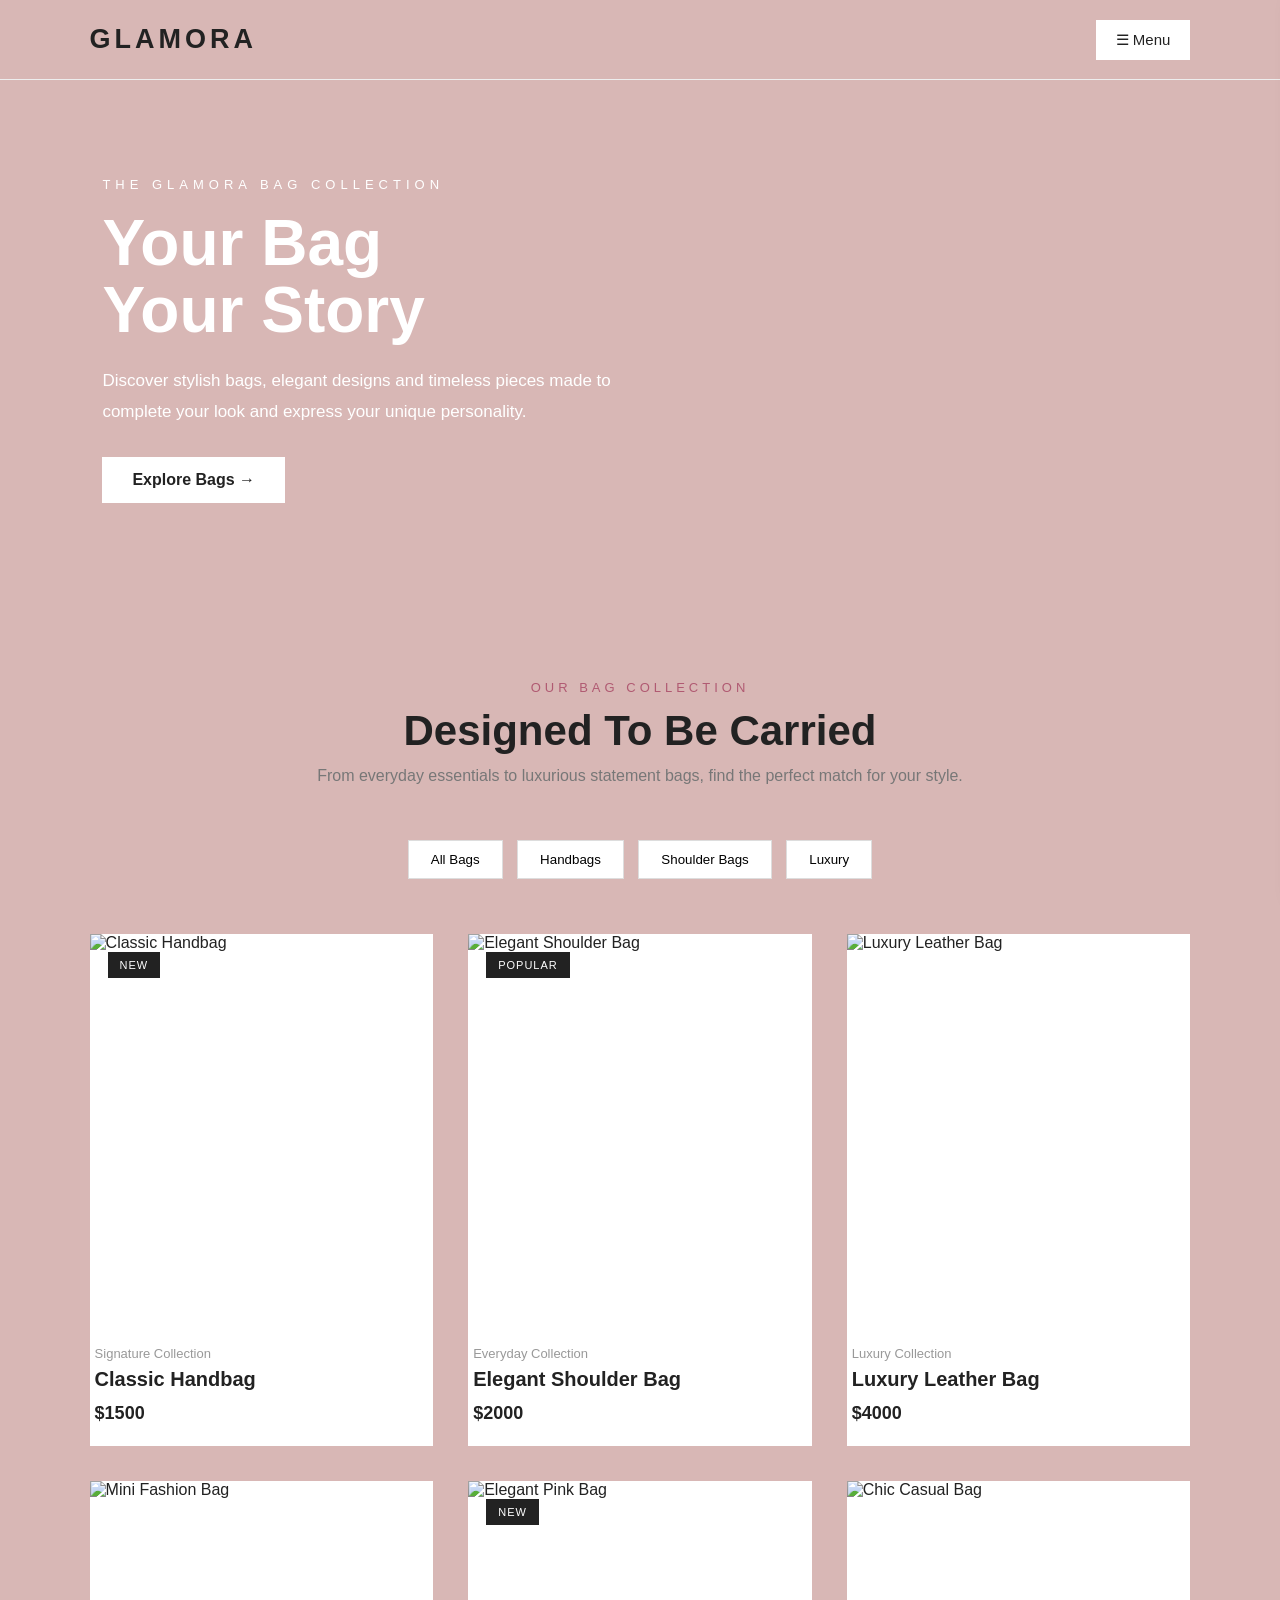
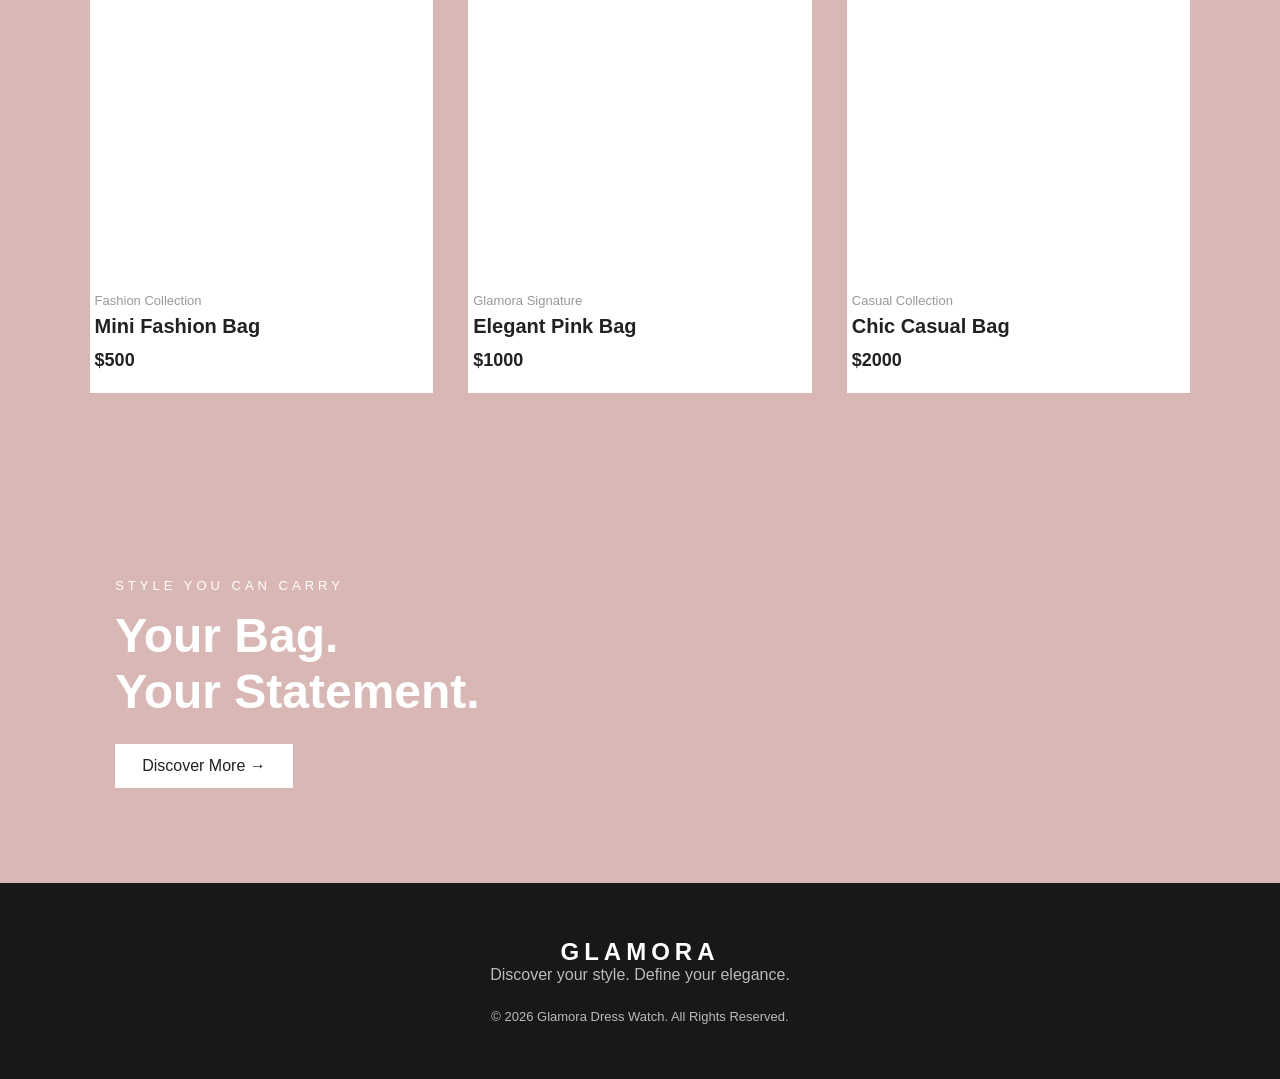
==== bags.html @ c37b88cc "Rename bags.html to bags.html" ====
<!DOCTYPE html>
<html lang="en">
<head>
    <meta charset="UTF-8">
    <meta name="viewport" content="width=device-width, initial-scale=1.0">
    <title>Glamora | Bags</title>
    <link rel="stylesheet" href="style.css">
</head>

<body>

    <header class="home-header">

    <div class="home-logo">GLAMORA</div>

    <button class="menu-btn" onclick="openMenu()">
        ☰ Menu
    </button>

</header>


<!-- Side Menu -->
<div class="side-menu" id="sideMenu">

    <button class="close-btn" onclick="closeMenu()">
        ✕
    </button>

    <h2>GLAMORA</h2>

    <a href="index.html">Home</a>
    <a href="dresses.html">Dresses</a>
    <a href="bags.html">Bags</a>
    <a href="shoes.html">Shoes</a>
    <a href="sunglasses.html">Sunglasses</a>
    <a href="watches.html">Watches</a>
    <a href="contact.html">Contact</a>

</div>

    <!-- Hero Section -->
    <section class="bag-hero">
        <div class="bag-hero-content">
    <p>THE GLAMORA BAG COLLECTION</p>
       <h1>Your Bag<br>Your Story</h1>                 

            <span>
                Discover stylish bags, elegant designs and
    timeless pieces made to complete your look
    and express your unique personality.
            </span>

            <a href="#bags" class="bag-btn">Explore Bags →</a>
        </div>
    </section>


    <!-- Collection Heading -->
    <section class="bag-heading" id="bags">
        <p>OUR BAG COLLECTION</p>
        <h2>Designed To Be Carried</h2>

        <span>
            From everyday essentials to luxurious statement bags,
            find the perfect match for your style.
        </span>
    </section>


    <!-- Filters -->
    <div class="bag-filters">
        <button>All Bags</button>
        <button>Handbags</button>
        <button>Shoulder Bags</button>
        <button>Luxury</button>
    </div>


    <!-- Bag Products -->
    <section class="bag-grid">

        <div class="bag-card">
            <div class="bag-image">
                <img src="c:\Users\HC\Desktop\fatima\image\Banner.png\Dresse.jpg\Bages.jpg\273b94dbb75ae81609fd997846a0ecdd.jpg" alt="Classic Handbag">
                <span>NEW</span>
            </div>

            <div class="bag-info">
                <p>Signature Collection</p>
                <h3>Classic Handbag</h3>
                <strong>$1500</strong>
            </div>
        </div>


        <div class="bag-card">
            <div class="bag-image">
                <img src="c:\Users\HC\Desktop\fatima\image\Banner.png\Dresse.jpg\Bages.jpg\Elegantoff-whiteleatherhandbagclose-up.webp" alt="Elegant Shoulder Bag">
                <span>POPULAR</span>
            </div>

            <div class="bag-info">
                <p>Everyday Collection</p>
                <h3>Elegant Shoulder Bag</h3>
                <strong>$2000</strong>
            </div>
        </div>


        <div class="bag-card">
            <div class="bag-image">
                <img src="c:\Users\HC\Desktop\fatima\image\Banner.png\Dresse.jpg\Bages.jpg\daf63df826965a793fe249a5d66183a0.jpg" alt="Luxury Leather Bag">
            </div>

            <div class="bag-info">
                <p>Luxury Collection</p>
                <h3>Luxury Leather Bag</h3>
                <strong>$4000</strong>
            </div>
        </div>


        <div class="bag-card">
            <div class="bag-image">
                <img src="c:\Users\HC\Desktop\fatima\image\Banner.png\Dresse.jpg\Bages.jpg\images.jpg" alt="Mini Fashion Bag">
            </div>

            <div class="bag-info">
                <p>Fashion Collection</p>
                <h3>Mini Fashion Bag</h3>
                <strong>$500</strong>
            </div>
        </div>


        <div class="bag-card">
            <div class="bag-image">
                <img src="c:\Users\HC\Desktop\fatima\image\Banner.png\Dresse.jpg\Bages.jpg\images (1).jpg" alt="Elegant Pink Bag">
                <span>NEW</span>
            </div>

            <div class="bag-info">
                <p>Glamora Signature</p>
                <h3>Elegant Pink Bag</h3>
                <strong>$1000</strong>
            </div>
        </div>


        <div class="bag-card">
            <div class="bag-image">
                <img src="c:\Users\HC\Desktop\fatima\image\Banner.png\Dresse.jpg\Bages.jpg\b68deb36-7716-4976-a1b8-e48aa5ca30bd.webp" alt="Chic Casual Bag">
            </div>

            <div class="bag-info">
                <p>Casual Collection</p>
                <h3>Chic Casual Bag</h3>
                <strong>$2000</strong>
            </div>
        </div>

    </section>


    <!-- Banner -->
    <section class="bag-banner">
        <div>
            <p>STYLE YOU CAN CARRY</p>

            <h2>
                Your Bag.<br>
                Your Statement.
            </h2>

            <a href="#bags">Discover More →</a>
        </div>
    </section>


    <!-- Footer -->
    <footer class="bag-footer">
        <h2>GLAMORA</h2>

        <p>
            Discover your style. Define your elegance.
        </p>

        <p class="bag-copy">
            © 2026 Glamora Dress Watch. All Rights Reserved.
        </p>
    </footer>

</body>
<script>

function openMenu() {
    document.getElementById("sideMenu").classList.add("open");
}

function closeMenu() {
    document.getElementById("sideMenu").classList.remove("open");
}

</script>
</html>
---- style.css ----
/* =================================
   GLAMORA HOME PAGE
================================= */

* {
    margin: 0;
    padding: 0;
    box-sizing: border-box;
}

body {
    font-family: Arial, sans-serif;
    background: #f8f3f3;
    color: #222;
}


/* =================================
   HEADER
================================= */

.home-header {
    width: 100%;
    padding: 22px 7%;
    display: flex;
    justify-content: space-between;
    align-items: center;
    background-color: #D8B7B5;
    border-bottom: 1px solid #eee;
}

.home-logo {
    font-size: 27px;
    font-weight: bold;
    letter-spacing: 4px;
}


/* MENU BUTTON */

.menu-btn {
    border: none;
    background: white;
    color: #222;
    padding: 12px 22px;
    font-size: 14px;
    cursor: pointer;
    transition: 0.3s;
}

.menu-btn:hover {
    background: #b05a72;
    color: white;
}


/* =================================
   SIDE MENU
================================= */

.side-menu {
    position: fixed;
    top: 0;
    right: -300px;
    width: 300px;
    height: 100vh;
    background: white;
    padding: 70px 35px;
    z-index: 1000;
    box-shadow: -5px 0 20px rgba(0,0,0,0.15);
    transition: 0.4s;
}

.side-menu.open {
    right: 0;
}

.side-menu h2 {
    letter-spacing: 4px;
    margin-bottom: 35px;
}

.side-menu a {
    display: block;
    text-decoration: none;
    color: #222;
    font-size: 16px;
    padding: 13px 0;
    border-bottom: 1px solid #eee;
    transition: 0.3s;
}

.side-menu a:hover {
    color: #b05a72;
    padding-left: 8px;
}

.close-btn {
    position: absolute;
    top: 20px;
    right: 25px;
    border: none;
    background: none;
    font-size: 24px;
    cursor: pointer;
}


/* =================================
   HERO SECTION
================================= */

.home-hero {
    min-height: 520px;
    display: flex;
    align-items: center;
    padding: 80px 8%;
    background-color: #D8B7B5;
}

.home-content {
    max-width: 580px;
    color: white;
}

.home-content > p {
    letter-spacing: 5px;
    font-size: 13px;
    margin-bottom: 18px;
}

.home-content h1 {
    font-size: 64px;
    line-height: 1.05;
    margin-bottom: 22px;
}

.home-content span {
    display: block;
    font-size: 17px;
    line-height: 1.8;
    margin-bottom: 30px;
}

.home-btn {
    display: inline-block;
    padding: 14px 30px;
    background: white;
    color: #222;
    text-decoration: none;
    font-weight: bold;
    transition: 0.3s;
}

.home-btn:hover {
    background: #b05a72;
    color: white;
}


/* =================================
   CATEGORIES
================================= */

.home-categories {
    padding: 80px 7%;
    text-align: center;
    background: #f8f3f3;
}

.home-categories > p {
    color: #b05a72;
    letter-spacing: 4px;
    font-size: 13px;
}

.home-categories h2 {
    font-size: 42px;
    margin: 12px 0 45px;
}


/* =================================
   CATEGORY GRID
================================= */

.category-grid {
    width: 100%;
    display: grid;
    grid-template-columns: repeat(3, 1fr);
    gap: 30px;
}


/* CATEGORY CARD */

.category-card {
    background: white;
    text-decoration: none;
    color: #222;
    overflow: hidden;
    transition: 0.4s;
}

.category-card:hover {
    transform: translateY(-8px);
    box-shadow: 0 18px 40px rgba(0,0,0,0.12);
}


/* CATEGORY IMAGE */

.category-card img {
    width: 100%;
    height: 350px;
    display: block;
    object-fit: cover;
    transition: 0.5s;
}

.category-card:hover img {
    transform: scale(1.06);
}

.category-card h3 {
    font-size: 20px;
    padding: 20px;
}


/* =================================
   BOTTOM BANNER
================================= */

.home-banner {
    min-height: 400px;
    padding: 80px 9%;
    display: flex;
    align-items: center;
    background-color: #D8B7B5;
    color: white;
}

.home-banner p {
    letter-spacing: 4px;
    font-size: 13px;
}

.home-banner h2 {
    font-size: 48px;
    line-height: 1.15;
    margin: 15px 0 25px;
}

.home-banner a {
    display: inline-block;
    padding: 13px 27px;
    background: white;
    color: #222;
    text-decoration: none;
    font-weight: bold;
    transition: 0.3s;
}

.home-banner a:hover {
    background: #b05a72;
    color: white;
}


/* =================================
   FOOTER
================================= */

.home-footer {
    text-align: center;
    padding: 55px 20px;
    background: #191719;
    color: white;
}

.home-footer h2 {
    letter-spacing: 5px;
    margin-bottom: 15px;
}

.home-footer p {
    color: #bbb;
    margin-top: 8px;
}

.home-footer p:last-child {
    margin-top: 25px;
    font-size: 13px;
}


/* =================================
   RESPONSIVE
================================= */

@media (max-width: 900px) {

    .home-header {
        padding: 20px 5%;
    }

    .home-hero h1 {
        font-size: 48px;
    }

    .category-grid {
        grid-template-columns: repeat(2, 1fr);
    }
}


@media (max-width: 600px) {

    .home-header {
        padding: 18px 5%;
    }

    .home-logo {
        font-size: 22px;
    }

    .home-hero {
        min-height: 450px;
        padding: 60px 7%;
    }

    .home-content h1 {
        font-size: 40px;
    }

    .home-content span {
        font-size: 15px;
    }

    .home-categories h2 {
        font-size: 32px;
    }

    .category-grid {
        grid-template-columns: 1fr;
    }

    .category-card img {
        height: 320px;
    }

    .home-banner h2 {
        font-size: 36px;
    }
}
* {
  margin: 0;
  padding: 0;
  box-sizing: border-box;
  }

body {
font-family: Arial, sans-serif;
background: #f7f2ed;
color: #222;
}

/* =========================
HEADER
========================= */

.home-header {
height: 80px;
display: flex;
align-items: center;
justify-content: space-between;
padding: 0 60px;
background: #f7f2ed;
}

.home-logo {
font-size: 28px;
font-weight: bold;
letter-spacing: 4px;
}

.menu-btn {
background: #222;
color: white;
border: none;
padding: 12px 22px;
font-size: 15px;
cursor: pointer;
}

.menu-btn:hover {
background: #555;
}

/* =========================
SIDE MENU
========================= */

.side-menu {
position: fixed;
top: 0;
right: -320px;
width: 320px;
height: 100vh;
background: #fff;
padding: 30px;
z-index: 1000;
box-shadow: -5px 0 20px rgba(0,0,0,0.15);
transition: 0.4s ease;
}

.side-menu.open {
right: 0;
}

.side-menu h2 {
margin: 45px 0 30px;
letter-spacing: 3px;
}

.side-menu a {
display: block;
text-decoration: none;
color: #222;
font-size: 17px;
padding: 14px 0;
border-bottom: 1px solid #eee;
}

.side-menu a:hover {
padding-left: 8px;
}

.close-btn {
position: absolute;
right: 25px;
top: 20px;
background: none;
border: none;
font-size: 25px;
cursor: pointer;
}

/* =========================
HERO SECTION
========================= */

.dress-hero {
min-height: 650px;
display: flex;
align-items: center;
padding: 80px 10%;
background: #e9ddd2;
}

.dress-hero-content {
max-width: 600px;
}

.dress-hero-content p {
font-size: 13px;
letter-spacing: 4px;
margin-bottom: 20px;
}

.dress-hero-content h1 {
font-family: Georgia, serif;
font-size: 72px;
line-height: 1.05;
font-weight: normal;
margin-bottom: 25px;
}

.dress-hero-content span {
display: block;
max-width: 500px;
font-size: 17px;
line-height: 1.8;
color: #555;
margin-bottom: 35px;
}

/* Explore Collection Button */

.dress-btn {
display: inline-block;
text-decoration: none;
background: #222;
color: white;
padding: 16px 30px;
font-size: 15px;
transition: 0.3s;
}

.dress-btn:hover {
background: #555;
}

/* =========================
COLLECTION HEADING
========================= */

.dress-heading {
text-align: center;
padding: 90px 20px 45px;
}

.dress-heading p {
font-size: 13px;
letter-spacing: 4px;
margin-bottom: 15px;
}

.dress-heading h2 {
font-family: Georgia, serif;
font-size: 45px;
font-weight: normal;
margin-bottom: 20px;
}

.dress-heading span {
display: block;
max-width: 600px;
margin: auto;
color: #666;
line-height: 1.7;
}

/* =========================
FILTERS
========================= */

.dress-filters {
display: flex;
justify-content: center;
gap: 12px;
margin: 20px 0 55px;
flex-wrap: wrap;
}

.dress-filters button {
background: transparent;
border: 1px solid #999;
padding: 12px 22px;
cursor: pointer;
font-size: 14px;
}

.dress-filters button:hover {
background: #222;
color: white;
}

/* =========================
DRESS GRID
========================= */

.dress-grid {
width: 90%;
max-width: 1200px;
margin: auto;
display: grid;
grid-template-columns: repeat(3, 1fr);
gap: 30px;
padding-bottom: 90px;
}

/* =========================
DRESS CARD
========================= */

.dress-card {
background: white;
overflow: hidden;
transition: 0.3s;
}

.dress-card:hover {
transform: translateY(-5px);
}

.dress-image {
position: relative;
width: 100%;
height: 430px;
overflow: hidden;
}

.dress-image img {
width: 100%;
height: 100%;
object-fit: cover;
display: block;
}

.dress-image span {
position: absolute;
top: 15px;
left: 15px;
background: #222;
color: white;
padding: 7px 12px;
font-size: 11px;
letter-spacing: 1px;
}

/* =========================
DRESS INFORMATION
========================= */

.dress-info {
padding: 22px;
}

.dress-info p {
font-size: 12px;
color: #888;
letter-spacing: 1px;
margin-bottom: 8px;
}

.dress-info h3 {
font-family: Georgia, serif;
font-size: 22px;
font-weight: normal;
margin-bottom: 12px;
}

.dress-info strong {
font-size: 16px;
}

/* =========================
BANNER
========================= */

.dress-banner {
min-height: 430px;
display: flex;
align-items: center;
padding: 70px 10%;
background: #D8B7B5;
}

.dress-banner p {
font-size: 13px;
letter-spacing: 4px;
margin-bottom: 20px;
}

.dress-banner h2 {
font-family: Georgia, serif;
font-size: 55px;
line-height: 1.1;
font-weight: normal;
margin-bottom: 30px;
}

.dress-banner a {
display: inline-block;
text-decoration: none;
color: #222;
border-bottom: 1px solid #222;
padding-bottom: 5px;
}

/* =========================
FOOTER
========================= */

.dress-footer {
background: #222;
color: white;
text-align: center;
padding: 60px 20px;
}

.dress-footer h2 {
font-size: 28px;
letter-spacing: 5px;
margin-bottom: 18px;
}

.dress-footer p {
color: #ccc;
margin-bottom: 15px;
}

.dress-copy {
font-size: 12px;
margin-top: 30px;
}
/* Discover More Button */

.discover-btn {
    display: inline-block;
    text-decoration: none;
    background:white;
    color: white;
    padding: 16px 30px;
    font-size: 15px;
    cursor: pointer;
    transition: 0.3s;
}

.discover-btn:hover {
    background: #555;
}
/* Explore Dresses Button */

.dress-btn {
    display: inline-block;
    text-decoration: none;
    background:white;
    color:#222;
    padding: 16px 30px;
    font-size: 15px;
    cursor: pointer;
    transition: 0.3s;
}

.dress-btn:hover {
    background: #555;
}

/* =========================
RESPONSIVE
========================= */

@media (max-width: 900px) {}

.dress-grid {
    grid-template-columns: repeat(2, 1fr);
}

.dress-hero-content h1 {
    font-size: 55px;


}

@media (max-width: 600px) {

.home-header {
    padding: 0 20px;
}

.home-logo {
    font-size: 22px;
}

.dress-hero {
    min-height: 550px;
    padding: 60px 25px;
}

.dress-hero-content h1 {
    font-size: 45px;
}

.dress-heading h2 {
    font-size: 35px;
}

.dress-grid {
    grid-template-columns: 1fr;
    width: 90%;
}

.dress-image {
    height: 450px;
}

.dress-banner {
    padding: 60px 25px;
}

.dress-banner h2 {
    font-size: 40px;
}

.side-menu {
    width: 280px;
}


}


/* =========================
   MOBILE
========================= */

@media (max-width: 650px) {

    .home-header {
        height: 65px;

        padding: 0 20px;
    }

    .home-logo {
        font-size: 20px;
    }

    .home-nav {
        display: none;
    }

    .menu-btn {
        display: block;
    }

    .dress-hero {
        min-height: 400px;

        padding: 55px 25px;
    }

    .hero-content h1 {
        font-size: 40px;
    }

    .hero-content p {
        font-size: 15px;
    }

    .dress-collection {
        padding: 55px 20px;
    }

    .collection-heading h2 {
        font-size: 32px;
    }

    .dress-grid {
        grid-template-columns: 1fr;

        gap: 25px;
    }

    .dress-image {
        height: 450px;
    }

    .dress-banner {
        padding: 55px 25px;
    }

    .dress-banner h2 {
        font-size: 35px;
    }
/* =========================
   MENU BUTTON
========================= */

.menu-btn {
    display: block;

    background: transparent;

    border: none;

    font-size: 30px;

    color: #333;

    cursor: pointer;

    padding: 5px 10px;
}


/* =========================
   SIDE MENU
========================= */

.side-menu {
    position: fixed;

    top: 0;
    right: -300px;

    width: 280px;
    height: 100vh;

    background: #f7f7f5;

    padding: 80px 30px 30px;

    display: flex;
    flex-direction: column;

    gap: 25px;

    box-shadow: -5px 0 20px rgba(0, 0, 0, 0.12);

    z-index: 2000;

    transition: right 0.4s ease;
}


/* MENU OPEN */

.side-menu.active {
    right: 0;
}


/* MENU LINKS */

.side-menu a {
    text-decoration: none;

    color: #333;

    font-size: 17px;

    padding: 12px 5px;

    border-bottom: 1px solid #ddd;

    transition: 0.3s;
}

.side-menu a:hover {
    color: #9b7777;

    padding-left: 12px;
}


/* CLOSE BUTTON */

.close-btn {
    position: absolute;

    top: 20px;
    right: 25px;

    border: none;

    background: transparent;

    font-size: 32px;

    color: #333;

    cursor: pointer;
}


/* =========================
   MOBILE
========================= */

@media (max-width: 650px) {

    .home-header {
        padding: 0 20px;
    }

    .side-menu {
        width: 270px;
    }

}
}
/* =================================
   GLAMORA BAGS PAGE
================================= */

.bag-header {
    width: 100%;
    padding: 22px 7%;
    display: flex;
    justify-content: space-between;
    align-items: center;
    background-color:#D8B7B5;
    border-bottom: 1px solid #eee;
}

.bag-logo {
    font-size: 27px;
    font-weight: bold;
    letter-spacing: 4px;
}

.bag-header nav {
    display: flex;
    gap: 28px;
}

.bag-header nav a {
    text-decoration: none;
    color: #222;
    font-size: 15px;
    transition: 0.3s;
}

.bag-header nav a:hover,
.bag-header nav a.active {
    color: #b05a72;
}


/* HERO */

.bag-hero {
    min-height: 520px;
    display: flex;
    align-items: center;
    padding: 80px 8%;
    background-color:#D8B7B5;
        
}

.bag-hero-content {
    max-width: 580px;
    color: white;
}

.bag-hero-content > p {
    letter-spacing: 5px;
    font-size: 13px;
    margin-bottom: 18px;
}

.bag-hero h1 {
    font-size: 64px;
    line-height: 1.05;
    margin-bottom: 22px;
}

.bag-hero span {
    display: block;
    font-size: 17px;
    line-height: 1.8;
    margin-bottom: 30px;
}

.bag-btn {
    display: inline-block;
    padding: 14px 30px;
    background: white;
    color: #222;
    text-decoration: none;
    font-weight: bold;
    transition: 0.3s;
}

.bag-btn:hover {
    background: #b05a72;
    color: white;
}


/* HEADING */

.bag-heading {
    text-align: center;
    padding: 80px 20px 30px;
}

.bag-heading > p {
    color: #b05a72;
    letter-spacing: 4px;
    font-size: 13px;
}

.bag-heading h2 {
    font-size: 42px;
    margin: 12px 0;
}

.bag-heading span {
    color: #777;
}


/* FILTERS */

.bag-filters {
    text-align: center;
    padding: 20px 20px 50px;
}

.bag-filters button {
    border: 1px solid #ddd;
    background: white;
    padding: 11px 22px;
    margin: 5px;
    cursor: pointer;
    transition: 0.3s;
}

.bag-filters button:hover {
    background: #b05a72;
    color: white;
    border-color: #b05a72;
}


/* BAG GRID */

.bag-grid {
    width: 86%;
    margin: auto;
    display: grid;
    grid-template-columns: repeat(3, 1fr);
    gap: 35px;
    padding-bottom: 90px;
}

.bag-card {
    background: white;
    overflow: hidden;
    transition: 0.4s;
}

.bag-card:hover {
    transform: translateY(-8px);
    box-shadow: 0 18px 40px rgba(0,0,0,0.12);
}

.bag-image {
    height: 390px;
    position: relative;
    overflow: hidden;
}

.bag-image img {
    width: 100%;
    height: 100%;
    object-fit: cover;
    transition: 0.5s;
}

.bag-card:hover .bag-image img {
    transform: scale(1.06);
}

.bag-image span {
    position: absolute;
    top: 18px;
    left: 18px;
    background: #222;
    color: white;
    padding: 7px 12px;
    font-size: 11px;
    letter-spacing: 1px;
}

.bag-info {
    padding: 22px 5px;
}

.bag-info p {
    color: #999;
    font-size: 13px;
    margin-bottom: 7px;
}

.bag-info h3 {
    font-size: 20px;
    margin-bottom: 12px;
}

.bag-info strong {
    font-size: 18px;
}

.bag-info a {
    float: right;
    text-decoration: none;
    color: #b05a72;
    font-size: 14px;
}


/* BANNER */

.bag-banner {
    min-height: 400px;
    padding: 80px 9%;
    display: flex;
    align-items: center;

    background-color: #D8B7B5;

    color: white;
}

.bag-banner p {
    letter-spacing: 4px;
    font-size: 13px;
}

.bag-banner h2 {
    font-size: 48px;
    line-height: 1.15;
    margin: 15px 0 25px;
}

.bag-banner a {
    display: inline-block;
    padding: 13px 27px;
    background: white;
    color: #222;
    text-decoration: none;
}


/* FOOTER */

.bag-footer {
    text-align: center;
    padding: 55px 20px;
    background: #191719;
    color: white;
}

.bag-footer h2 {
    letter-spacing: 5px;
}

.bag-footer p {
    color: #bbb;
}

.bag-copy {
    margin-top: 25px;
    font-size: 13px;
}


/* RESPONSIVE */

@media (max-width: 900px) {

    .bag-header {
        flex-direction: column;
        gap: 20px;
    }

    .bag-hero h1 {
        font-size: 45px;
    }

    .bag-grid {
        grid-template-columns: repeat(2, 1fr);
    }
}

@media (max-width: 600px) {

    .bag-header nav {
        gap: 12px;
        flex-wrap: wrap;
        justify-content: center;
    }

    .bag-hero {
        min-height: 450px;
    }

    .bag-hero h1 {
        font-size: 40px;
    }

    .bag-heading h2 {
        font-size: 32px;
    }

    .bag-grid {
        grid-template-columns: 1fr;
    }
}
/* =================================
   GLAMORA SHOES PAGE
================================= */

.shoe-header {
    width: 100%;
    padding: 22px 7%;
    display: flex;
    justify-content: space-between;
    align-items: center;
    background: #fff;
    border-bottom: 1px solid #eee;
}

.shoe-logo {
    font-size: 27px;
    font-weight: bold;
    letter-spacing: 4px;
}

.shoe-header nav {
    display: flex;
    gap: 28px;
}

.shoe-header nav a {
    text-decoration: none;
    color: #222;
    font-size: 15px;
    transition: 0.3s;
}

.shoe-header nav a:hover,
.shoe-header nav a.active {
    color: #b05a72;
}


/* HERO */

.shoe-hero {
    min-height: 520px;
    display: flex;
    align-items: center;
    padding: 80px 8%;

    background-color: #D8B7B5;
}

.shoe-hero-content {
    max-width: 580px;
    color: white;
}

.shoe-hero-content > p {
    letter-spacing: 5px;
    font-size: 13px;
    margin-bottom: 18px;
}

.shoe-hero h1 {
    font-size: 64px;
    line-height: 1.05;
    margin-bottom: 22px;
}

.shoe-hero span {
    display: block;
    font-size: 17px;
    line-height: 1.8;
    margin-bottom: 30px;
}

.shoe-btn {
    display: inline-block;
    padding: 14px 30px;
    background: white;
    color: #222;
    text-decoration: none;
    font-weight: bold;
    transition: 0.3s;
}

.shoe-btn:hover {
    background: #b05a72;
    color: white;
}


/* HEADING */

.shoe-heading {
    text-align: center;
    padding: 80px 20px 30px;
}

.shoe-heading > p {
    color: #b05a72;
    letter-spacing: 4px;
    font-size: 13px;
}

.shoe-heading h2 {
    font-size: 42px;
    margin: 12px 0;
}

.shoe-heading span {
    color: #777;
}


/* FILTERS */

.shoe-filters {
    text-align: center;
    padding: 20px 20px 50px;
}

.shoe-filters button {
    border: 1px solid #ddd;
    background: white;
    padding: 11px 22px;
    margin: 5px;
    cursor: pointer;
    transition: 0.3s;
}

.shoe-filters button:hover {
    background: #b05a72;
    color: white;
    border-color: #b05a72;
}


/* PRODUCTS */

.shoe-grid {
    width: 86%;
    margin: auto;
    display: grid;
    grid-template-columns: repeat(3, 1fr);
    gap: 35px;
    padding-bottom: 90px;
}

.shoe-card {
    background: white;
    overflow: hidden;
    transition: 0.4s;
}

.shoe-card:hover {
    transform: translateY(-8px);
    box-shadow: 0 18px 40px rgba(0,0,0,0.12);
}

.shoe-image {
    height: 390px;
    position: relative;
    overflow: hidden;
}

.shoe-image img {
    width: 100%;
    height: 100%;
    object-fit: cover;
    transition: 0.5s;
}

.shoe-card:hover .shoe-image img {
    transform: scale(1.06);
}

.shoe-image span {
    position: absolute;
    top: 18px;
    left: 18px;
    background: #222;
    color: white;
    padding: 7px 12px;
    font-size: 11px;
    letter-spacing: 1px;
}

.shoe-info {
    padding: 22px 5px;
}

.shoe-info p {
    color: #999;
    font-size: 13px;
    margin-bottom: 7px;
}

.shoe-info h3 {
    font-size: 20px;
    margin-bottom: 12px;
}

.shoe-info strong {
    font-size: 18px;
}

.shoe-info a {
    float: right;
    text-decoration: none;
    color: #b05a72;
    font-size: 14px;
}


/* BOTTOM BANNER */

.shoe-banner {
    min-height: 400px;
    padding: 80px 9%;
    display: flex;
    align-items: center;

    background-color: #D8B7B5;

    color: white;
}

.shoe-banner p {
    letter-spacing: 4px;
    font-size: 13px;
}

.shoe-banner h2 {
    font-size: 48px;
    line-height: 1.15;
    margin: 15px 0 25px;
}

.shoe-banner a {
    display: inline-block;
    padding: 13px 27px;
    background: white;
    color: #222;
    text-decoration: none;
}


/* FOOTER */

.shoe-footer {
    text-align: center;
    padding: 55px 20px;
    background: #191719;
    color: white;
}

.shoe-footer h2 {
    letter-spacing: 5px;
}

.shoe-footer p {
    color: #bbb;
}

.shoe-copy {
    margin-top: 25px;
    font-size: 13px;
}


/* RESPONSIVE */

@media (max-width: 900px) {

    .shoe-header {
        flex-direction: column;
        gap: 20px;
    }

    .shoe-hero h1 {
        font-size: 45px;
    }

    .shoe-grid {
        grid-template-columns: repeat(2, 1fr);
    }
}

@media (max-width: 600px) {

    .shoe-header nav {
        gap: 12px;
        flex-wrap: wrap;
        justify-content: center;
    }

    .shoe-hero {
        min-height: 450px;
    }

    .shoe-hero h1 {
        font-size: 40px;
    }

    .shoe-heading h2 {
        font-size: 32px;
    }

    .shoe-grid {
        grid-template-columns: 1fr;
    }
}
* {
  margin: 0;
  padding: 0;
  box-sizing: border-box;
  }

body {
font-family: Arial, sans-serif;
background: #f7f2ed;
color: #222;
}

/* =========================
HEADER
========================= */

.home-header {
height: 80px;
display: flex;
align-items: center;
justify-content: space-between;
padding: 0 60px;
background: #f7f2ed;
}

.home-logo {
font-size: 28px;
font-weight: bold;
letter-spacing: 4px;
}

.menu-btn {
background: #222;
color: white;
border: none;
padding: 12px 22px;
font-size: 15px;
cursor: pointer;
}

.menu-btn:hover {
background: #555;
}

/* =========================
SIDE MENU
========================= */

.side-menu {
position: fixed;
top: 0;
right: -320px;
width: 320px;
height: 100vh;
background: #fff;
padding: 30px;
z-index: 1000;
box-shadow: -5px 0 20px rgba(0,0,0,0.15);
transition: 0.4s ease;
}

.side-menu.open {
right: 0;
}

.side-menu h2 {
margin: 45px 0 30px;
letter-spacing: 3px;
}

.side-menu a {
display: block;
text-decoration: none;
color: #222;
font-size: 17px;
padding: 14px 0;
border-bottom: 1px solid #eee;
}

.side-menu a:hover {
padding-left: 8px;
}

.close-btn {
position: absolute;
right: 25px;
top: 20px;
background: none;
border: none;
font-size: 25px;
cursor: pointer;
}

/* =========================
SUNGLASSES HERO
========================= */

.hero-content {
    width: 100%;
    max-width: 1100px;
    margin: 0 auto;
    text-align: center;
}

.hero-content h5 {
    text-align: center;
    margin-bottom: 15px;
}

.hero-content h1 {
    text-align: center;
    margin-bottom: 20px;
}

.hero-content p {
    text-align: center;
    margin: 0 auto;
    max-width: 800px;
}
/* Explore Sunglasses Button */

.sunglasses-btn {
display: inline-block;
text-decoration: none;
background: #222;
color: white;
padding: 16px 30px;
font-size: 15px;
cursor: pointer;
transition: 0.3s;
}

.sunglasses-btn:hover {
background: #555;
}

/* =========================
COLLECTION HEADING
========================= */

.sunglasses-heading {
text-align: center;
padding: 90px 20px 45px;
}

.sunglasses-heading p {
font-size: 13px;
letter-spacing: 4px;
margin-bottom: 15px;
}

.sunglasses-heading h2 {
font-family: Georgia, serif;
font-size: 45px;
font-weight: normal;
margin-bottom: 20px;
}

.sunglasses-heading span {
display: block;
max-width: 600px;
margin: auto;
color: #666;
line-height: 1.7;
}

/* =========================
FILTERS
========================= */

.sunglasses-filters {
display: flex;
justify-content: center;
gap: 12px;
margin: 20px 0 55px;
flex-wrap: wrap;
}

.sunglasses-filters button {
background: transparent;
border: 1px solid #999;
padding: 12px 22px;
cursor: pointer;
font-size: 14px;
}

.sunglasses-filters button:hover {
background: #222;
color: white;
}

/* =========================
SUNGLASSES GRID
========================= */

.sunglasses-grid {
width: 90%;
max-width: 1200px;
margin: auto;
display: grid;
grid-template-columns: repeat(3, 1fr);
gap: 30px;
padding-bottom: 90px;
}

/* =========================
SUNGLASSES CARD
========================= */

.sunglasses-card {
background: white;
overflow: hidden;
transition: 0.3s;
}

.sunglasses-card:hover {
transform: translateY(-5px);
}

.sunglasses-image {
position: relative;
width: 100%;
height: 430px;
overflow: hidden;
}

.sunglasses-image img {
width: 100%;
height: 100%;
object-fit: cover;
display: block;
}

.sunglasses-image span {
position: absolute;
top: 15px;
left: 15px;
background: #222;
color: white;
padding: 7px 12px;
font-size: 11px;
letter-spacing: 1px;
}

/* =========================
PRODUCT INFORMATION
========================= */

.sunglasses-info {
padding: 22px;
}

.sunglasses-info p {
font-size: 12px;
color: #888;
letter-spacing: 1px;
margin-bottom: 8px;
}

.sunglasses-info h3 {
font-family: Georgia, serif;
font-size: 22px;
font-weight: normal;
margin-bottom: 12px;
}

.sunglasses-info strong {
font-size: 16px;
}

/* =========================
BANNER
========================= */

.sunglasses-banner {
min-height: 430px;
display: flex;
align-items: center;
padding: 70px 10%;
background: #d9c8ba;
}

.sunglasses-banner p {
font-size: 13px;
letter-spacing: 4px;
margin-bottom: 20px;
}

.sunglasses-banner h2 {
font-family: Georgia, serif;
font-size: 55px;
line-height: 1.1;
font-weight: normal;
margin-bottom: 30px;
}

/* =========================
DISCOVER MORE BUTTON
========================= */

.discover-btn {
display: inline-block;
text-decoration: none;
background:white;
color:black;
padding: 16px 30px;
font-size: 15px;
cursor: pointer;
transition: 0.3s;
}

.discover-btn:hover {
background: #555;
}

/* =========================
FOOTER
========================= */

.sunglasses-footer {
background: #222;
color: white;
text-align: center;
padding: 60px 20px;
}

.sunglasses-footer h2 {
font-size: 28px;
letter-spacing: 5px;
margin-bottom: 18px;
}

.sunglasses-footer p {
color: #ccc;
margin-bottom: 15px;
}

.sunglasses-copy {
font-size: 12px;
margin-top: 30px;
}

/* =========================
RESPONSIVE
========================= */

@media (max-width: 900px) {


.sunglasses-grid {
    grid-template-columns: repeat(2, 1fr);
}

.sunglasses-hero-content h1 {
    font-size: 55px;
}


}

@media (max-width: 600px) {


.home-header {
    padding: 0 20px;
}

.home-logo {
    font-size: 22px;
}

.sunglasses-hero {
    min-height: 550px;
    padding: 60px 25px;
}

.sunglasses-hero-content h1 {
    font-size: 45px;
}

.sunglasses-heading h2 {
    font-size: 35px;
}

.sunglasses-grid {
    grid-template-columns: 1fr;
    width: 90%;
}

.sunglasses-image {
    height: 450px;
}

.sunglasses-banner {
    padding: 60px 25px;
}

.sunglasses-banner h2 {
    font-size: 40px;
}

.side-menu {
    width: 280px;
}


}


/* =================================
   RESPONSIVE
================================= */

@media (max-width: 900px) {

    .sunglasses-hero h1 {
        font-size: 45px;
    }

    .sunglasses-grid {
        grid-template-columns: repeat(2, 1fr);
    }
}


@media (max-width: 600px) {

    .sunglasses-hero {
        min-height: 450px;
    }

    .sunglasses-hero h1 {
        font-size: 40px;
    }

    .sunglasses-heading h2 {
        font-size: 32px;
    }

    .sunglasses-grid {
        grid-template-columns: 1fr;
    }

    .sunglasses-banner h2 {
        font-size: 38px;
    }
}
/* =================================
   GLAMORA WATCHES PAGE
================================= */

* {
    margin: 0;
    padding: 0;
    box-sizing: border-box;
}

body {
    font-family: Arial, sans-serif;
    background-color: #D8B7B5;
    color: #222;
}


/* =================================
   HEADER
================================= */

.home-header {
    width: 100%;
    padding: 22px 7%;

    display: flex;
    justify-content: space-between;
    align-items: center;

    background-color: #D8B7B5;
}

.home-logo {
    font-size: 27px;
    font-weight: bold;
    letter-spacing: 4px;
    color: #222;
}

.menu-btn {
    background: white;
    color: #222;

    border: none;

    padding: 11px 20px;

    font-size: 15px;

    cursor: pointer;

    transition: 0.3s;
}

.menu-btn:hover {
    background-color: #b05a72;
    color: white;
}


/* =================================
   SIDE MENU
================================= */

.side-menu {
    position: fixed;

    top: 0;
    right: -300px;

    width: 280px;
    height: 100vh;

    background-color: white;

    padding: 70px 30px;

    z-index: 999;

    box-shadow: -5px 0 20px rgba(0,0,0,0.15);

    transition: 0.4s;
}

.side-menu.open {
    right: 0;
}

.side-menu h2 {
    letter-spacing: 4px;

    margin-bottom: 35px;
}

.side-menu a {
    display: block;

    text-decoration: none;

    color: #222;

    font-size: 16px;

    padding: 13px 0;

    border-bottom: 1px solid #eee;

    transition: 0.3s;
}

.side-menu a:hover {
    color: #b05a72;

    padding-left: 8px;
}

.close-btn {
    position: absolute;

    top: 20px;
    right: 20px;

    background: none;

    border: none;

    font-size: 25px;

    cursor: pointer;

    color: #222;
}


/* =================================
   WATCH HERO
================================= */

.dress-hero {
    min-height: 520px;

    display: flex;

    align-items: center;

    padding: 80px 8%;

    background-color: #D8B7B5;
}

.dress-hero-content {
    max-width: 580px;

    color: white;
}

.dress-hero-content .small-title {
    letter-spacing: 5px;

    font-size: 13px;

    margin-bottom: 18px;
}

.dress-hero h1 {
    font-size: 64px;

    line-height: 1.05;

    margin-bottom: 22px;
}

.dress-hero-content > p:not(.small-title) {
    display: block;

    font-size: 17px;

    line-height: 1.8;

    margin-bottom: 30px;
}


/* =================================
   EXPLORE COLLECTION BUTTON
================================= */

.watch-btn {
    display: inline-block;

    padding: 14px 30px;

    background-color: white;

    color: #222;

    text-decoration: none;

    font-weight: bold;

    font-size: 15px;

    transition: 0.3s;
}

.watch-btn:hover {
    background-color: #b05a72;

    color: white;
}


/* =================================
   WATCH COLLECTION HEADING
================================= */

.watch-heading {
    text-align: center;

    padding: 80px 20px 30px;

    background-color: #D8B7B5;
}

.watch-heading > p {
    color: white;

    letter-spacing: 4px;

    font-size: 13px;

    margin-bottom: 10px;
}

.watch-heading h2 {
    font-size: 42px;

    margin: 12px 0;

    color: white;
}

.watch-heading span {
    display: block;

    color: white;

    font-size: 16px;

    line-height: 1.7;
}


/* =================================
   CATEGORY BUTTONS
================================= */

.Watch-filters {
    text-align: center;

    padding: 20px 20px 50px;

    background-color: #D8B7B5;
}

.watch-filters button {
    border: 1px solid #ddd;

    background-color: white;

    padding: 11px 22px;

    margin: 5px;

    cursor: pointer;

    transition: 0.3s;
}

.watch-filters button:hover {
    background-color: #b05a72;

    color: white;

    border-color: #b05a72;
}


/* =================================
   WATCH GRID
================================= */

.watch-grid {
    width: 86%;

    margin: auto;

    display: grid;

    grid-template-columns: repeat(3, 1fr);

    gap: 35px;

    padding-bottom: 90px;

    background-color: #D8B7B5;
}

.watch-card {
    background-color: white;

    overflow: hidden;

    transition: 0.4s;
}

.watch-card:hover {
    transform: translateY(-8px);

    box-shadow: 0 18px 40px rgba(0,0,0,0.12);
}


/* =================================
   WATCH IMAGE
================================= */

.watch-image {
    height: 390px;

    position: relative;

    overflow: hidden;
}

.watch-image img {
    width: 100%;

    height: 100%;

    object-fit: cover;

    transition: 0.5s;
}

.watch-card:hover .dress-image img {
    transform: scale(1.06);
}


/* =================================
   NEW / POPULAR LABEL
================================= */

.watch-image span {
    position: absolute;

    top: 18px;
    left: 18px;

    background-color: #222;

    color: white;

    padding: 7px 12px;

    font-size: 11px;

    letter-spacing: 1px;
}


/* =================================
   WATCH INFORMATION
================================= */

.watch-info {
    padding: 22px 5px;

    background-color: white;
}

.watch-info p {
    color: #999;

    font-size: 13px;

    margin-bottom: 7px;
}

.watch-info h3 {
    font-size: 20px;

    margin-bottom: 12px;
}

.watch-info strong {
    font-size: 18px;
}


/* =================================
   BOTTOM BANNER
================================= */

.watch-banner {
    min-height: 400px;

    padding: 80px 9%;

    display: flex;

    align-items: center;

    background-color: #D8B7B5;

    color: white;
}

.watch-banner p {
    letter-spacing: 4px;

    font-size: 13px;
}

.watch-banner h2 {
    font-size: 48px;

    line-height: 1.15;

    margin: 15px 0 25px;
}

.watch-banner a {
    display: inline-block;

    padding: 13px 27px;

    background-color: white;

    color: #222;

    text-decoration: none;

    font-weight: bold;

    transition: 0.3s;
}

.watch-banner a:hover {
    background-color: #b05a72;

    color: white;
}


/* =================================
   FOOTER
================================= */

.watch-footer {
    text-align: center;

    padding: 55px 20px;

    background-color: #191719;

    color: white;
}

.watch-footer h2 {
    letter-spacing: 5px;
}

.watch-footer p {
    color: #bbb;
}

.copyright {
    margin-top: 25px;

    font-size: 13px;
}


/* =================================
   RESPONSIVE
================================= */

@media (max-width: 900px) {

    .watch-hero h1 {
        font-size: 45px;
    }

    .watch-grid {
        grid-template-columns: repeat(2, 1fr);
    }
}


@media (max-width: 600px) {

    .watch-hero {
        min-height: 450px;
    }

    .watch-hero h1 {
        font-size: 40px;
    }

    .watch-heading h2 {
        font-size: 32px;
    }

    .Watch-grid {
        grid-template-columns: 1fr;
    }
}
/* =================================
   GLAMORA CONTACT PAGE
================================= */

* {
    margin: 0;
    padding: 0;
    box-sizing: border-box;
}

body {
    font-family: Arial, sans-serif;
    background-color: #D8B7B5;
    color: #222;
}


/* =================================
   HEADER
================================= */

.home-header {
    width: 100%;
    padding: 22px 7%;
    display: flex;
    justify-content: space-between;
    align-items: center;
    background-color: #D8B7B5;
}

.home-logo {
    font-size: 27px;
    font-weight: bold;
    letter-spacing: 4px;
    color: #222;
}

.menu-btn {
    background: white;
    color: #222;
    border: none;
    padding: 11px 20px;
    font-size: 15px;
    cursor: pointer;
    transition: 0.3s;
}

.menu-btn:hover {
    background-color: #b05a72;
    color: white;
}


/* =================================
   SIDE MENU
================================= */

.side-menu {
    position: fixed;
    top: 0;
    right: -300px;

    width: 280px;
    height: 100vh;

    background: white;

    padding: 70px 30px;

    box-sizing: border-box;

    z-index: 999;

    box-shadow: -5px 0 20px rgba(0,0,0,0.15);

    transition: 0.4s;
}

.side-menu.open {
    right: 0;
}

.side-menu h2 {
    letter-spacing: 4px;
    margin-bottom: 35px;
}

.side-menu a {
    display: block;

    text-decoration: none;

    color: #222;

    font-size: 16px;

    padding: 13px 0;

    border-bottom: 1px solid #eee;

    transition: 0.3s;
}

.side-menu a:hover {
    color: #b05a72;
    padding-left: 8px;
}

.close-btn {
    position: absolute;

    top: 20px;
    right: 20px;

    border: none;

    background: none;

    font-size: 25px;

    cursor: pointer;

    color: #222;
}


/* =================================
   CONTACT HERO
================================= */

.contact-hero {
    min-height: 520px;

    display: flex;

    align-items: center;

    padding: 80px 8%;

    background-color: #D8B7B5;

    color: white;
}

.contact-hero-content {
    max-width: 580px;
}

.contact-hero-content > p {
    letter-spacing: 5px;

    font-size: 13px;

    margin-bottom: 18px;
}

.contact-hero h1 {
    font-size: 64px;

    line-height: 1.05;

    margin-bottom: 22px;
}

.contact-hero span {
    display: block;

    font-size: 17px;

    line-height: 1.8;

    margin-bottom: 30px;
}


/* =================================
   CONTACT HEADING
================================= */

.contact-heading {
    text-align: center;

    padding: 80px 20px 30px;

    background-color: #D8B7B5;

    color: white;
}

.contact-heading > p {
    color: #b05a72;

    letter-spacing: 4px;

    font-size: 13px;
}

.contact-heading h2 {
    font-size: 42px;

    margin: 12px 0;

    color: white;
}

.contact-heading span {
    color: white;

    font-size: 16px;
}


/* =================================
   CONTACT SECTION
================================= */

.contact-section {
    width: 86%;

    margin: auto;

    display: grid;

    grid-template-columns: 1fr 1fr;

    gap: 35px;

    padding: 50px 0 90px;

    background-color: #D8B7B5;
}


/* =================================
   CONTACT INFORMATION
================================= */

.contact-info {
    background: white;

    padding: 40px;
}

.contact-info h2 {
    font-size: 32px;

    margin-bottom: 18px;
}

.contact-info > p {
    color: #777;

    line-height: 1.8;

    margin-bottom: 35px;
}

.contact-item {
    margin-bottom: 25px;
}

.contact-item h3 {
    color: #b05a72;

    font-size: 16px;

    letter-spacing: 1px;

    margin-bottom: 7px;
}

.contact-item p {
    color: #555;
}


/* =================================
   CONTACT FORM
================================= */

.contact-form {
    background: white;

    padding: 40px;
}

.contact-form h2 {
    font-size: 32px;

    margin-bottom: 25px;
}

.contact-form form {
    display: flex;

    flex-direction: column;

    gap: 16px;
}

.contact-form input,
.contact-form textarea {
    width: 100%;

    padding: 14px 15px;

    border: 1px solid #ddd;

    outline: none;

    font-family: Arial, sans-serif;

    font-size: 14px;
}

.contact-form input:focus,
.contact-form textarea:focus {
    border-color: #b05a72;
}

.contact-form textarea {
    resize: vertical;
}

.contact-form button {
    width: fit-content;

    padding: 14px 30px;

    border: none;

    background: #b05a72;

    color: white;

    font-weight: bold;

    cursor: pointer;

    transition: 0.3s;
}

.contact-form button:hover {
    background: #222;
}


/* =================================
   BANNER
================================= */

.contact-banner {
    min-height: 400px;

    padding: 80px 9%;

    display: flex;

    align-items: center;

    background-color: #D8B7B5;

    color: white;
}

.contact-banner p {
    letter-spacing: 4px;

    font-size: 13px;
}

.contact-banner h2 {
    font-size: 48px;

    line-height: 1.15;

    margin: 15px 0 25px;
}

.contact-banner a {
    display: inline-block;

    padding: 13px 27px;

    background: white;

    color: #222;

    text-decoration: none;

    font-weight: bold;

    transition: 0.3s;
}

.contact-banner a:hover {
    background: #b05a72;

    color: white;
}


/* =================================
   FOOTER
================================= */

.contact-footer {
    text-align: center;

    padding: 55px 20px;

    background: #191719;

    color: white;
}

.contact-footer h2 {
    letter-spacing: 5px;
}

.contact-footer p {
    color: #bbb;
}

.contact-copy {
    margin-top: 25px;

    font-size: 13px;
}


/* =================================
   RESPONSIVE
================================= */

@media (max-width: 900px) {

    .contact-hero h1 {
        font-size: 45px;
    }

    .contact-section {
        grid-template-columns: 1fr 1fr;
    }
}


@media (max-width: 600px) {

    .contact-hero {
        min-height: 450px;
    }

    .contact-hero h1 {
        font-size: 40px;
    }

    .contact-heading h2 {
        font-size: 32px;
    }

    .contact-section {
        grid-template-columns: 1fr;
    }

    .contact-banner h2 {
        font-size: 38px;
    }
}
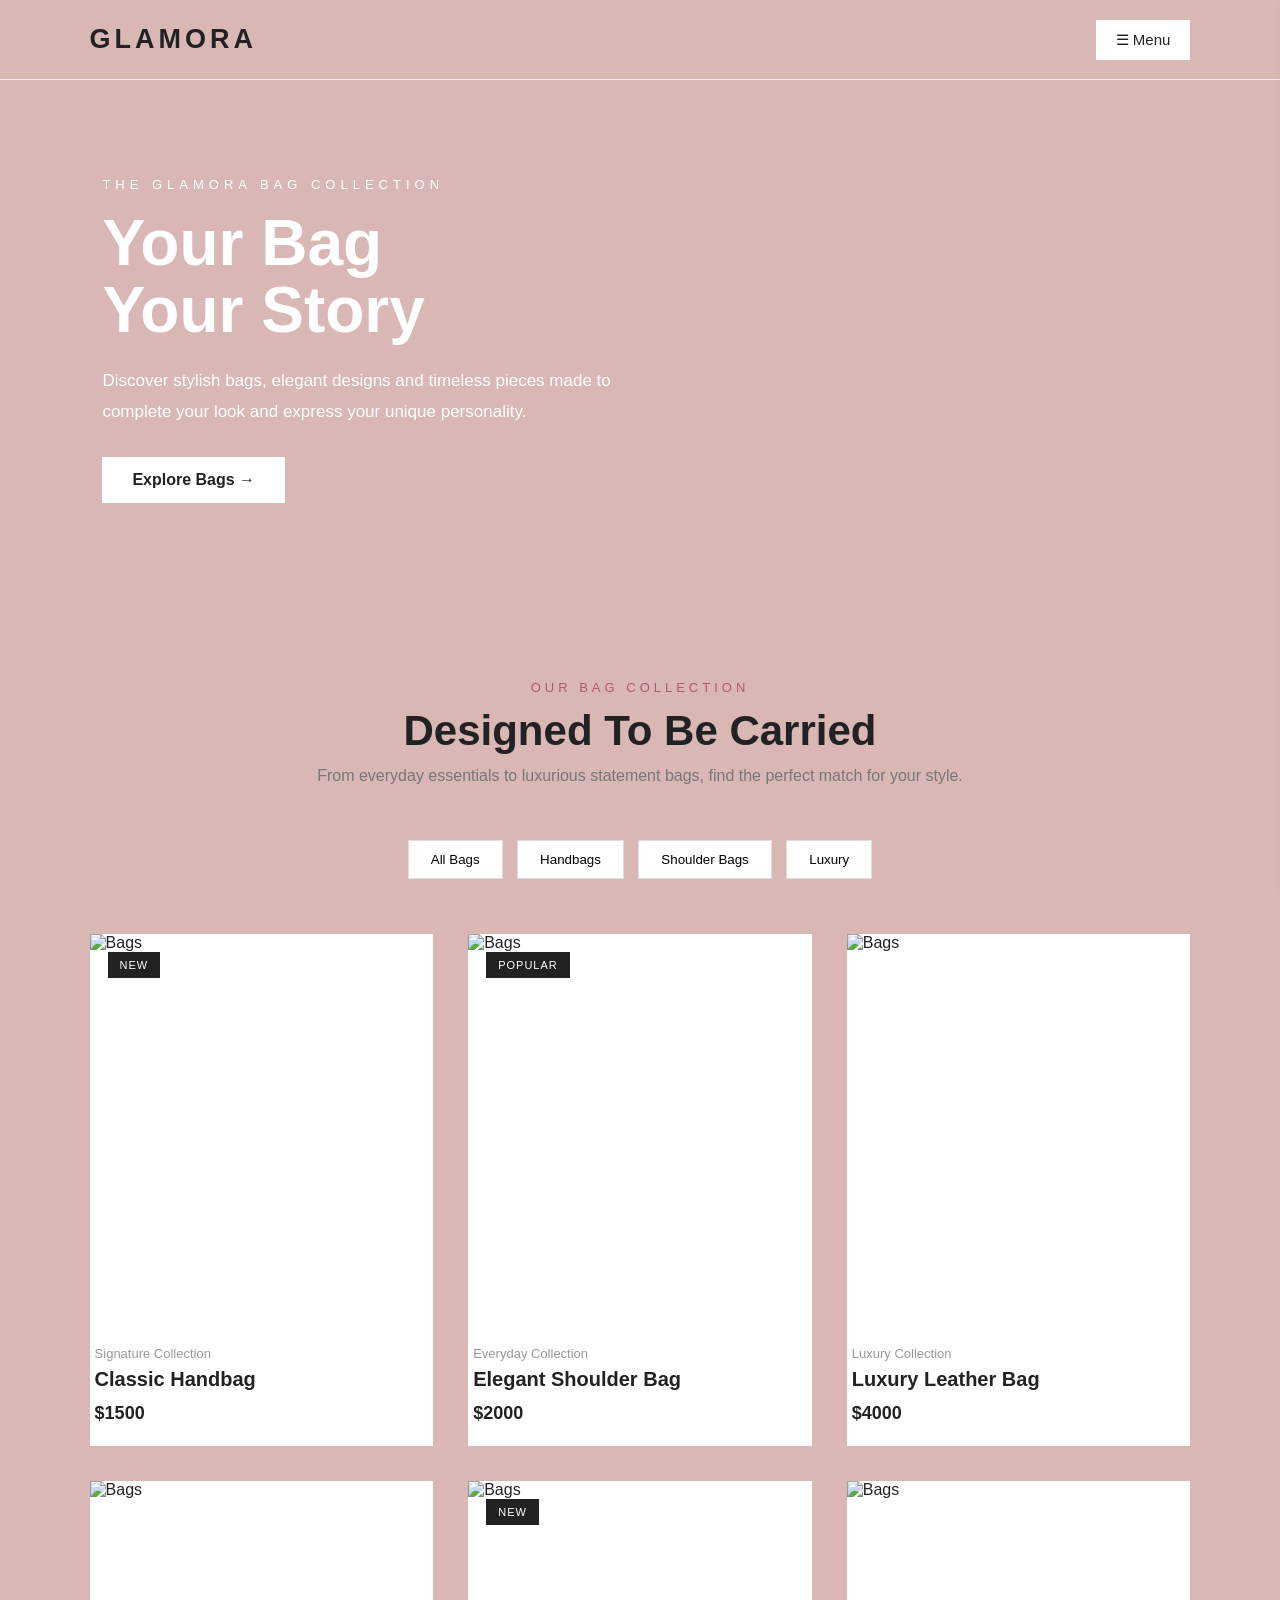
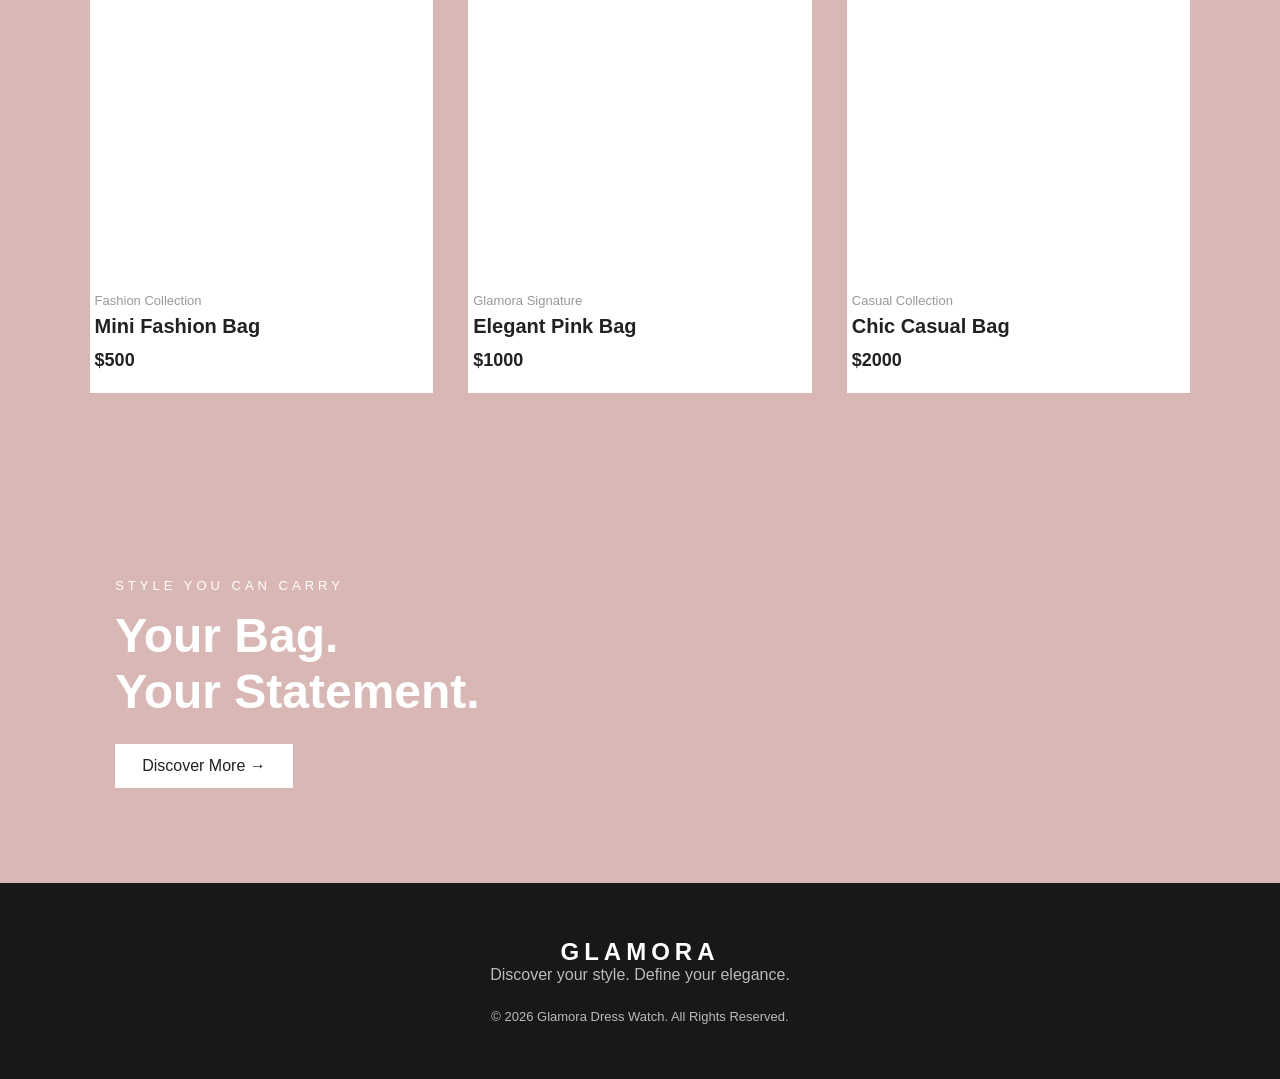
==== commit 22ab21a7: "Update bags.html" ====
--- a/bags.html
+++ b/bags.html
@@ -83,7 +83,7 @@
 
         <div class="bag-card">
             <div class="bag-image">
-                <img src="c:\Users\HC\Desktop\fatima\image\Banner.png\Dresse.jpg\Bages.jpg\273b94dbb75ae81609fd997846a0ecdd.jpg" alt="Classic Handbag">
+                <img src="image/Bages1.jpg" alt="Bags">
                 <span>NEW</span>
             </div>
 
@@ -97,7 +97,7 @@
 
         <div class="bag-card">
             <div class="bag-image">
-                <img src="c:\Users\HC\Desktop\fatima\image\Banner.png\Dresse.jpg\Bages.jpg\Elegantoff-whiteleatherhandbagclose-up.webp" alt="Elegant Shoulder Bag">
+                <img src="image/Bages2.jpg" alt="Bags">
                 <span>POPULAR</span>
             </div>
 
@@ -111,7 +111,7 @@
 
         <div class="bag-card">
             <div class="bag-image">
-                <img src="c:\Users\HC\Desktop\fatima\image\Banner.png\Dresse.jpg\Bages.jpg\daf63df826965a793fe249a5d66183a0.jpg" alt="Luxury Leather Bag">
+                <img src="image/Bages3.jpg" alt="Bags">
             </div>
 
             <div class="bag-info">
@@ -124,7 +124,7 @@
 
         <div class="bag-card">
             <div class="bag-image">
-                <img src="c:\Users\HC\Desktop\fatima\image\Banner.png\Dresse.jpg\Bages.jpg\images.jpg" alt="Mini Fashion Bag">
+                <img src="image/Bages4.jpg" alt="Bags">
             </div>
 
             <div class="bag-info">
@@ -137,7 +137,7 @@
 
         <div class="bag-card">
             <div class="bag-image">
-                <img src="c:\Users\HC\Desktop\fatima\image\Banner.png\Dresse.jpg\Bages.jpg\images (1).jpg" alt="Elegant Pink Bag">
+                <img src="image/Bages5.jpg" alt="Bags">
                 <span>NEW</span>
             </div>
 
@@ -151,7 +151,7 @@
 
         <div class="bag-card">
             <div class="bag-image">
-                <img src="c:\Users\HC\Desktop\fatima\image\Banner.png\Dresse.jpg\Bages.jpg\b68deb36-7716-4976-a1b8-e48aa5ca30bd.webp" alt="Chic Casual Bag">
+                <img src="image/Bages6.jpg" alt="Bags">
             </div>
 
             <div class="bag-info">
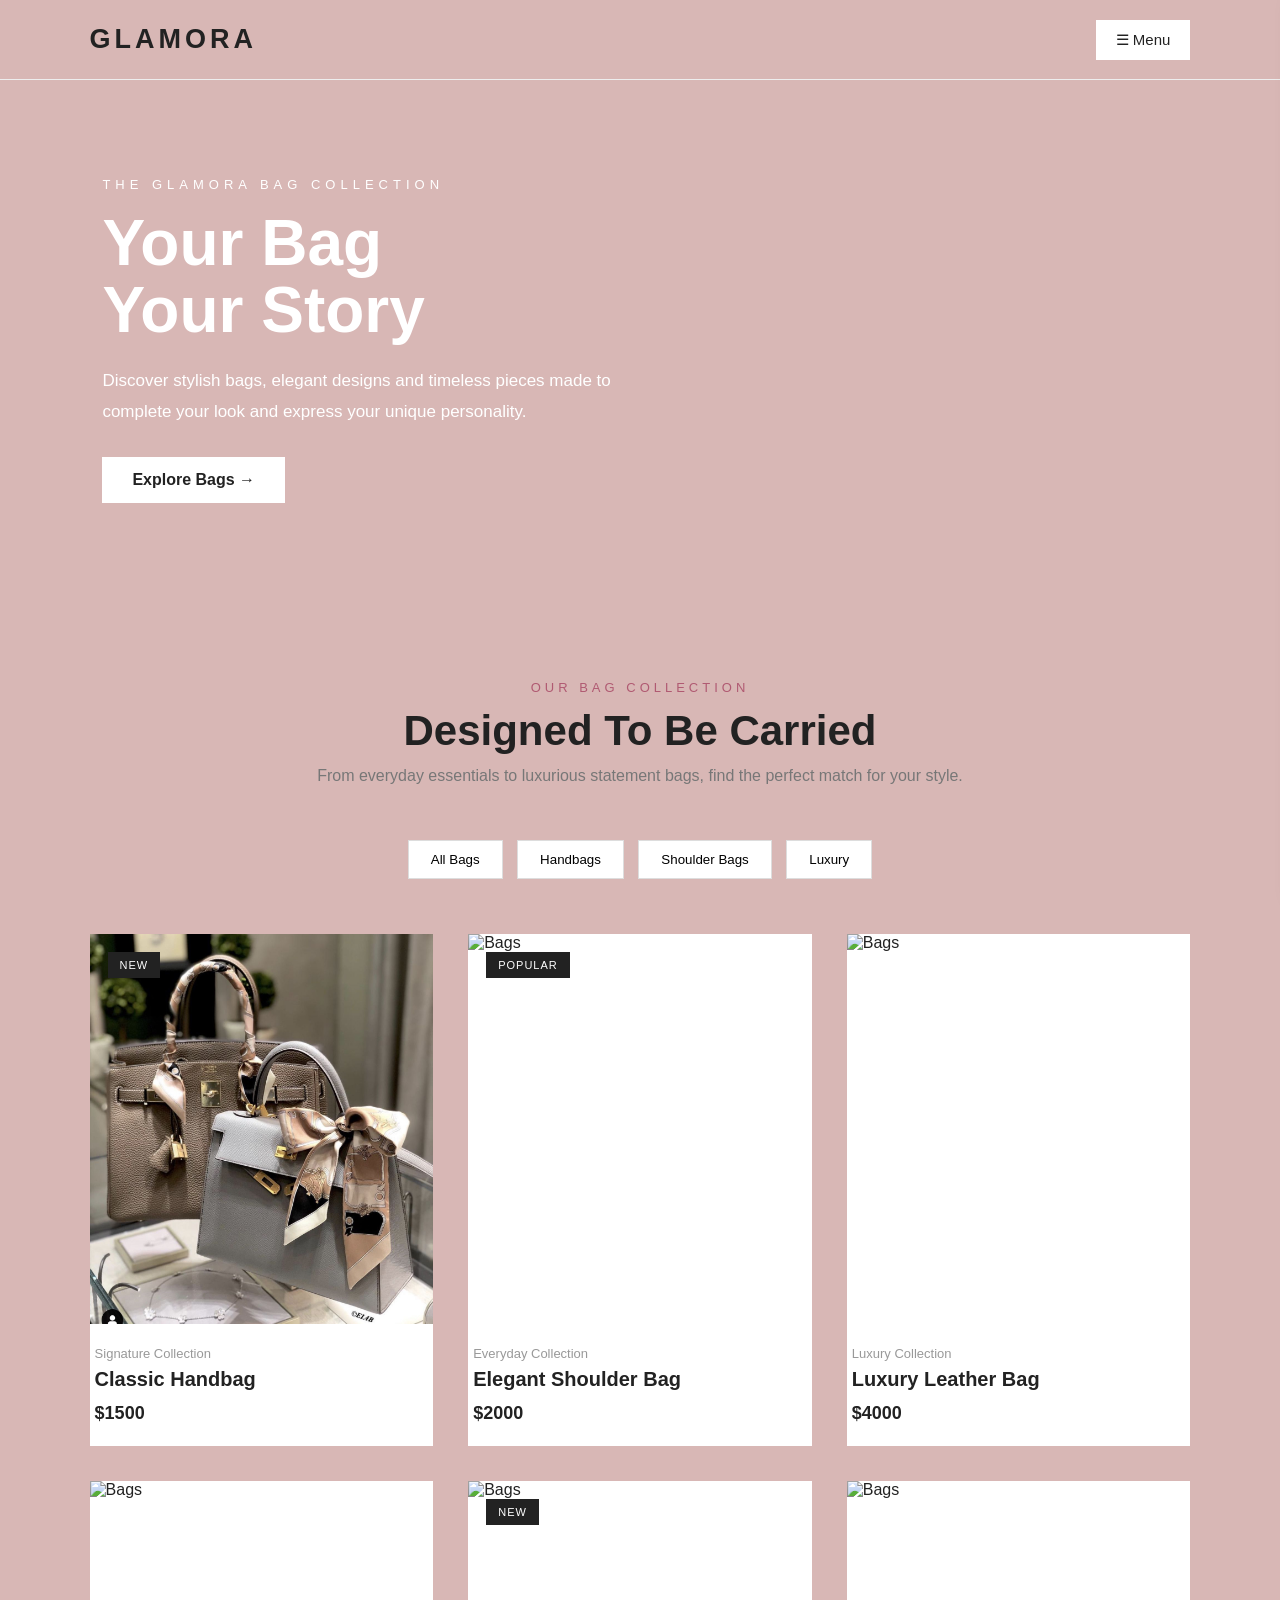
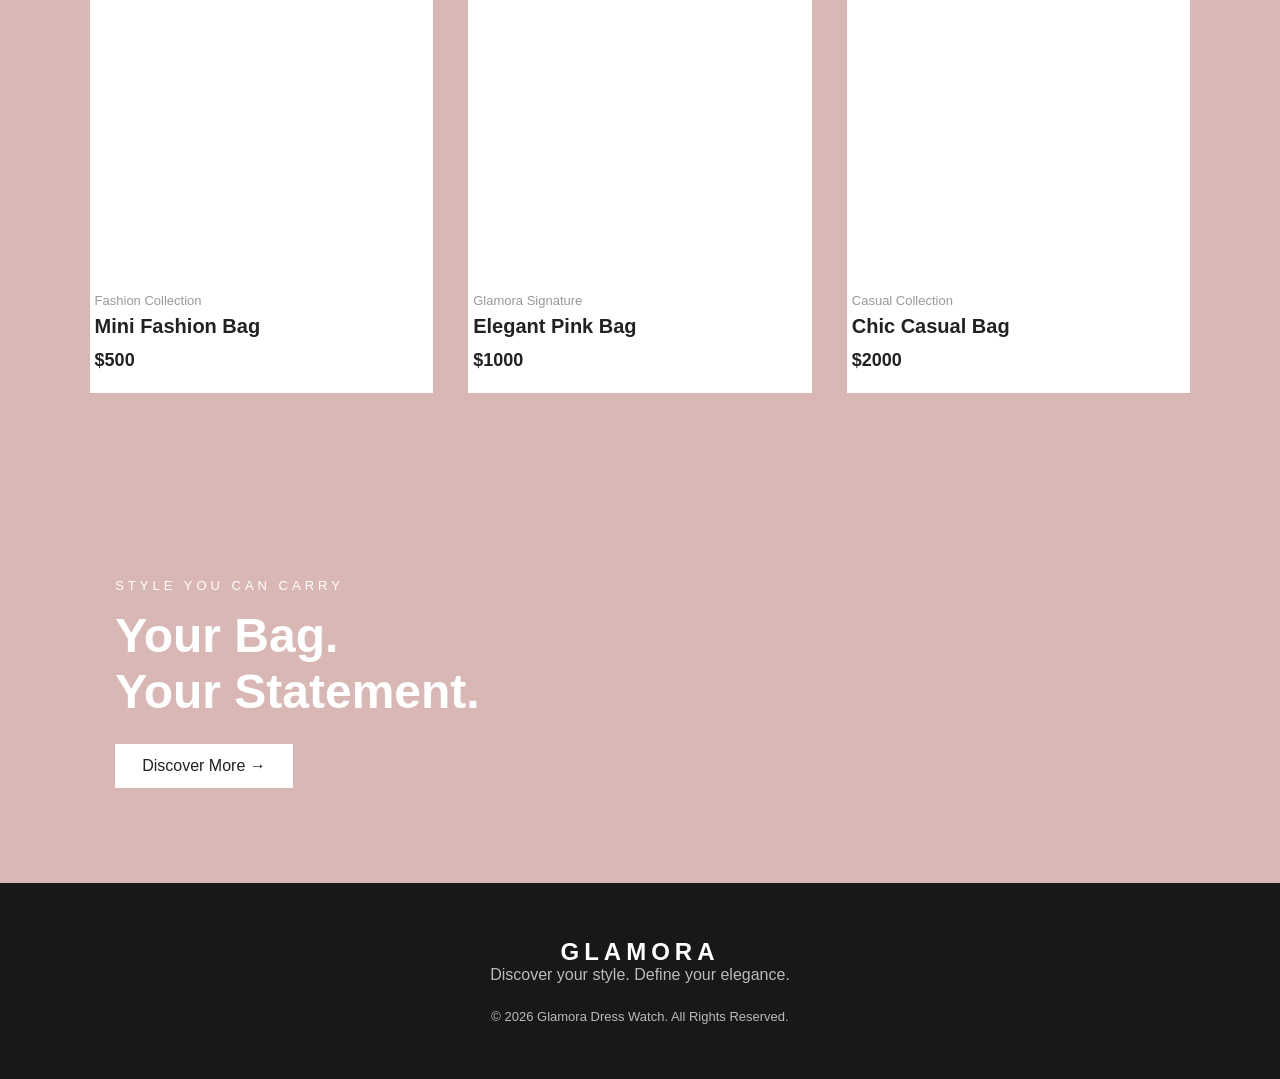
==== commit d497eafe: "Update bags.html" ====
--- a/bags.html
+++ b/bags.html
@@ -83,7 +83,7 @@
 
         <div class="bag-card">
             <div class="bag-image">
-                <img src="image/Bages1.jpg" alt="Bags">
+                <img src="images/Bages1.jpg" alt="Bags">
                 <span>NEW</span>
             </div>
 
@@ -97,7 +97,7 @@
 
         <div class="bag-card">
             <div class="bag-image">
-                <img src="image/Bages2.jpg" alt="Bags">
+                <img src="images/Bages2.jpg" alt="Bags">
                 <span>POPULAR</span>
             </div>
 
@@ -124,7 +124,7 @@
 
         <div class="bag-card">
             <div class="bag-image">
-                <img src="image/Bages4.jpg" alt="Bags">
+                <img src="images/Bages4.jpg" alt="Bags">
             </div>
 
             <div class="bag-info">
@@ -137,7 +137,7 @@
 
         <div class="bag-card">
             <div class="bag-image">
-                <img src="image/Bages5.jpg" alt="Bags">
+                <img src="images/Bages5.jpg" alt="Bags">
                 <span>NEW</span>
             </div>
 
@@ -151,7 +151,7 @@
 
         <div class="bag-card">
             <div class="bag-image">
-                <img src="image/Bages6.jpg" alt="Bags">
+                <img src="images/Bages6.jpg" alt="Bags">
             </div>
 
             <div class="bag-info">
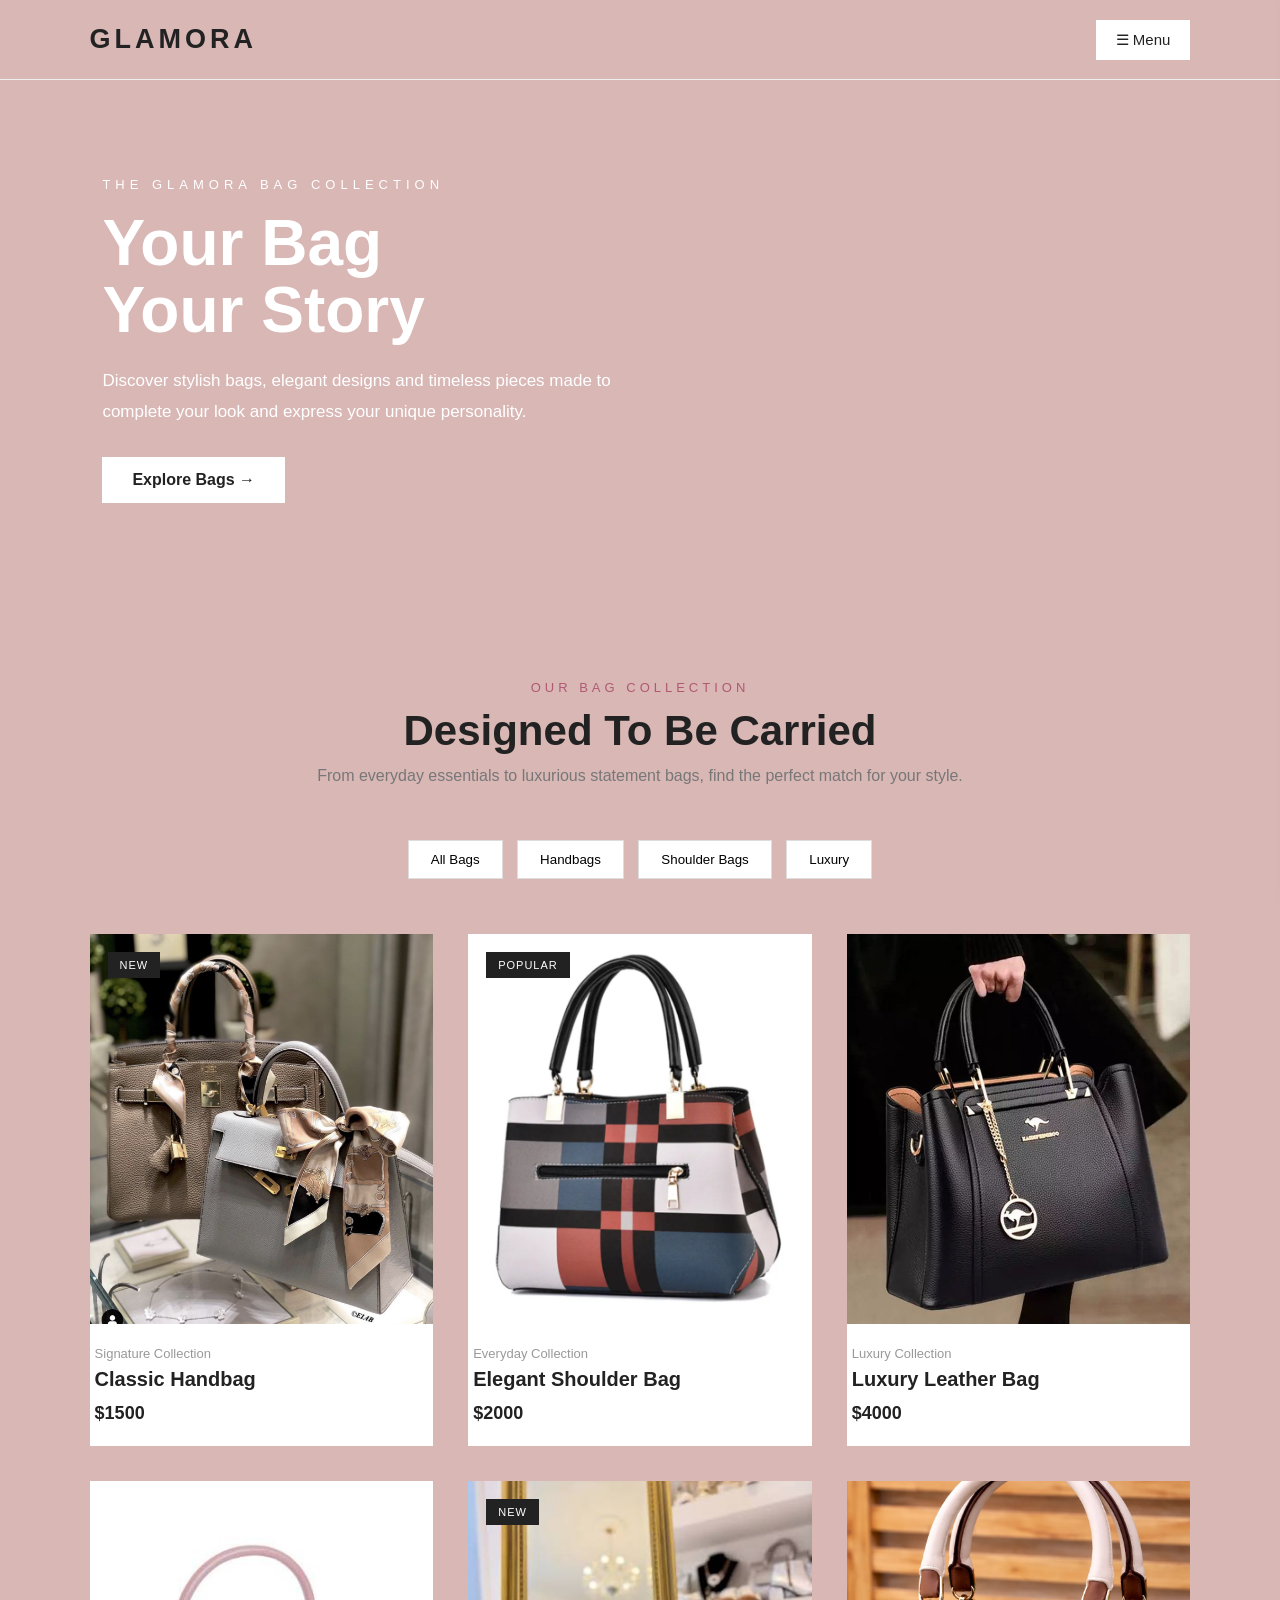
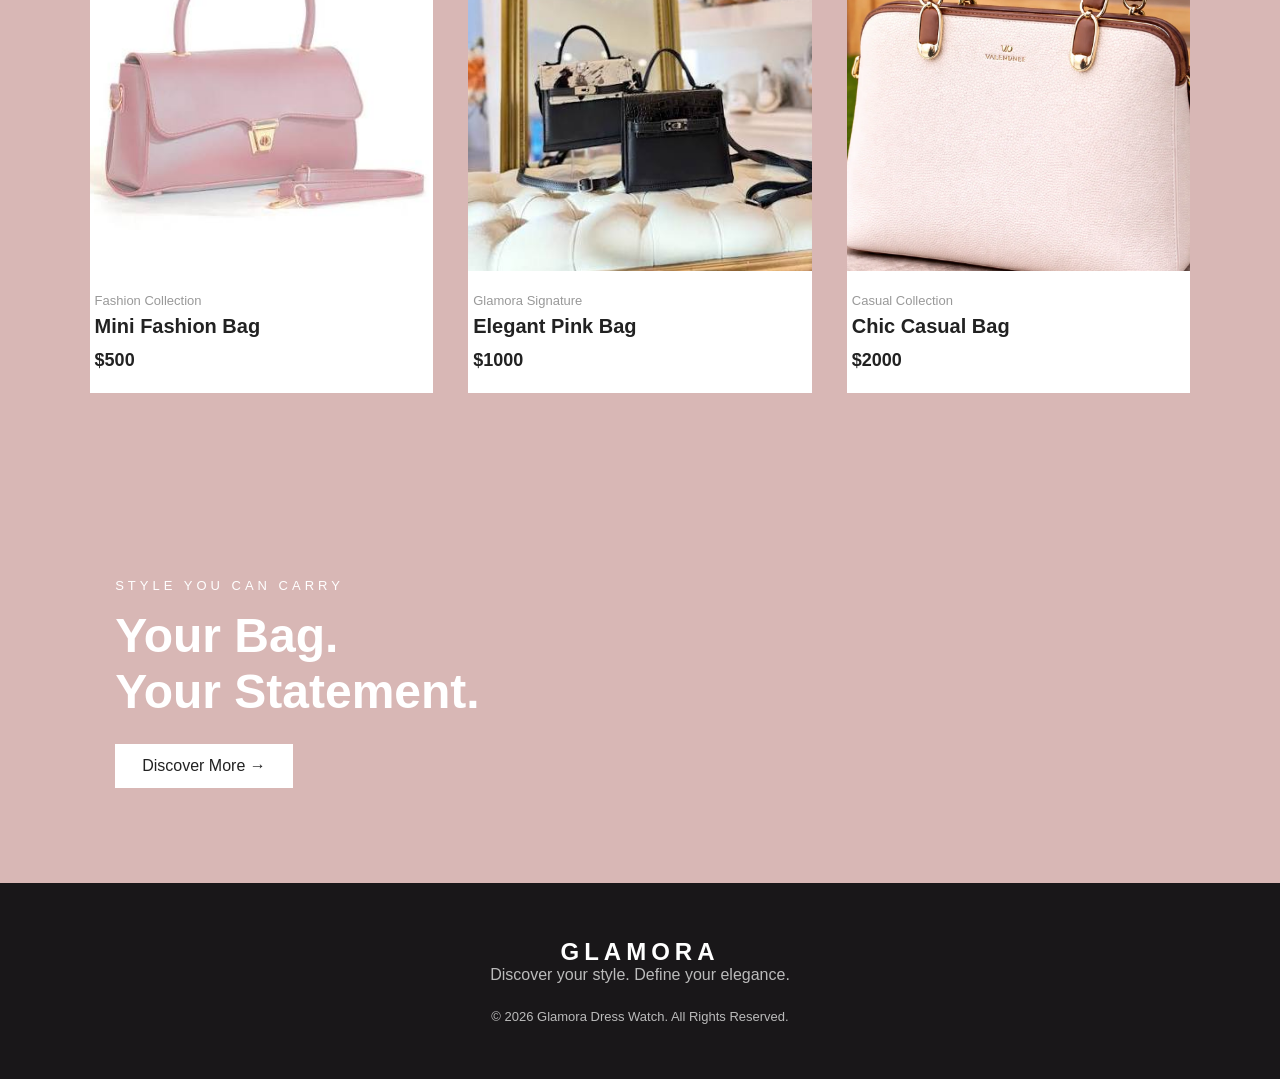
==== commit 02812314: "Update bags.html" ====
--- a/bags.html
+++ b/bags.html
@@ -111,7 +111,7 @@
 
         <div class="bag-card">
             <div class="bag-image">
-                <img src="image/Bages3.jpg" alt="Bags">
+                <img src="images/Bages3.jpg" alt="Bags">
             </div>
 
             <div class="bag-info">
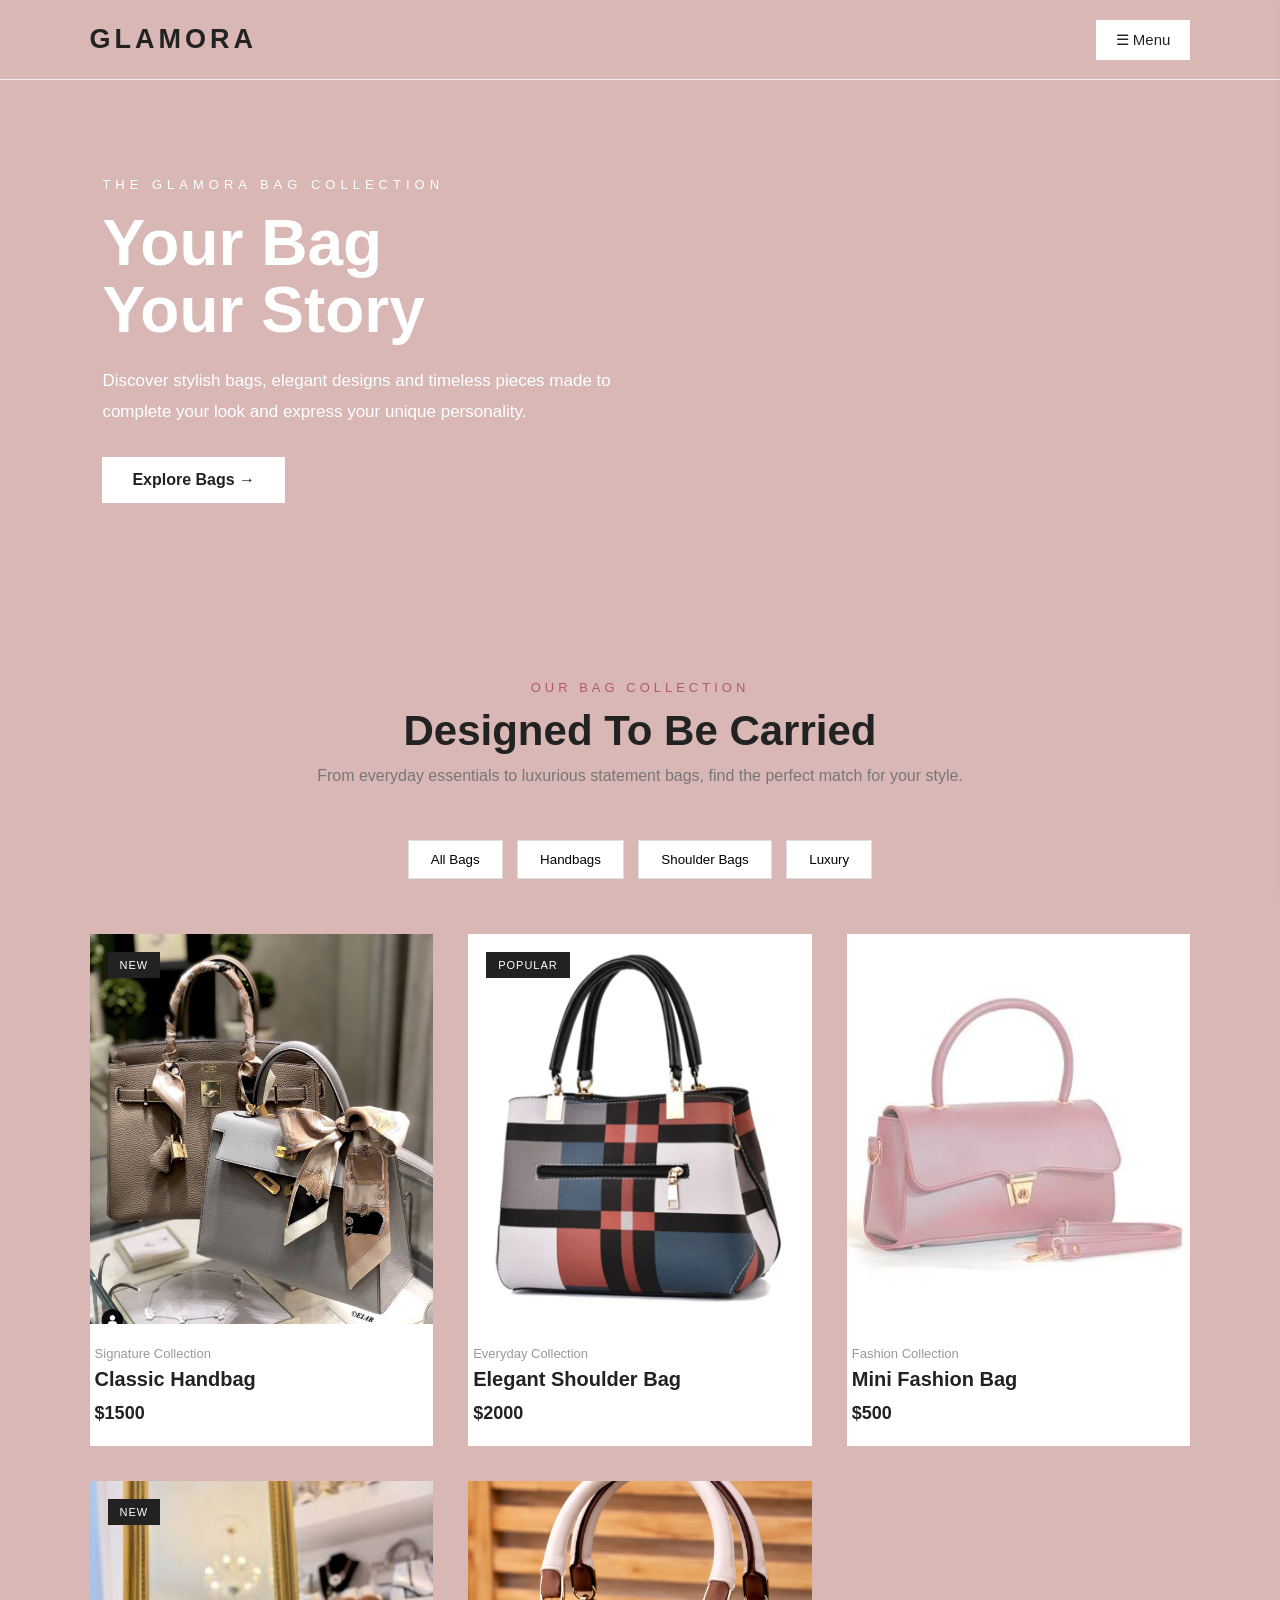
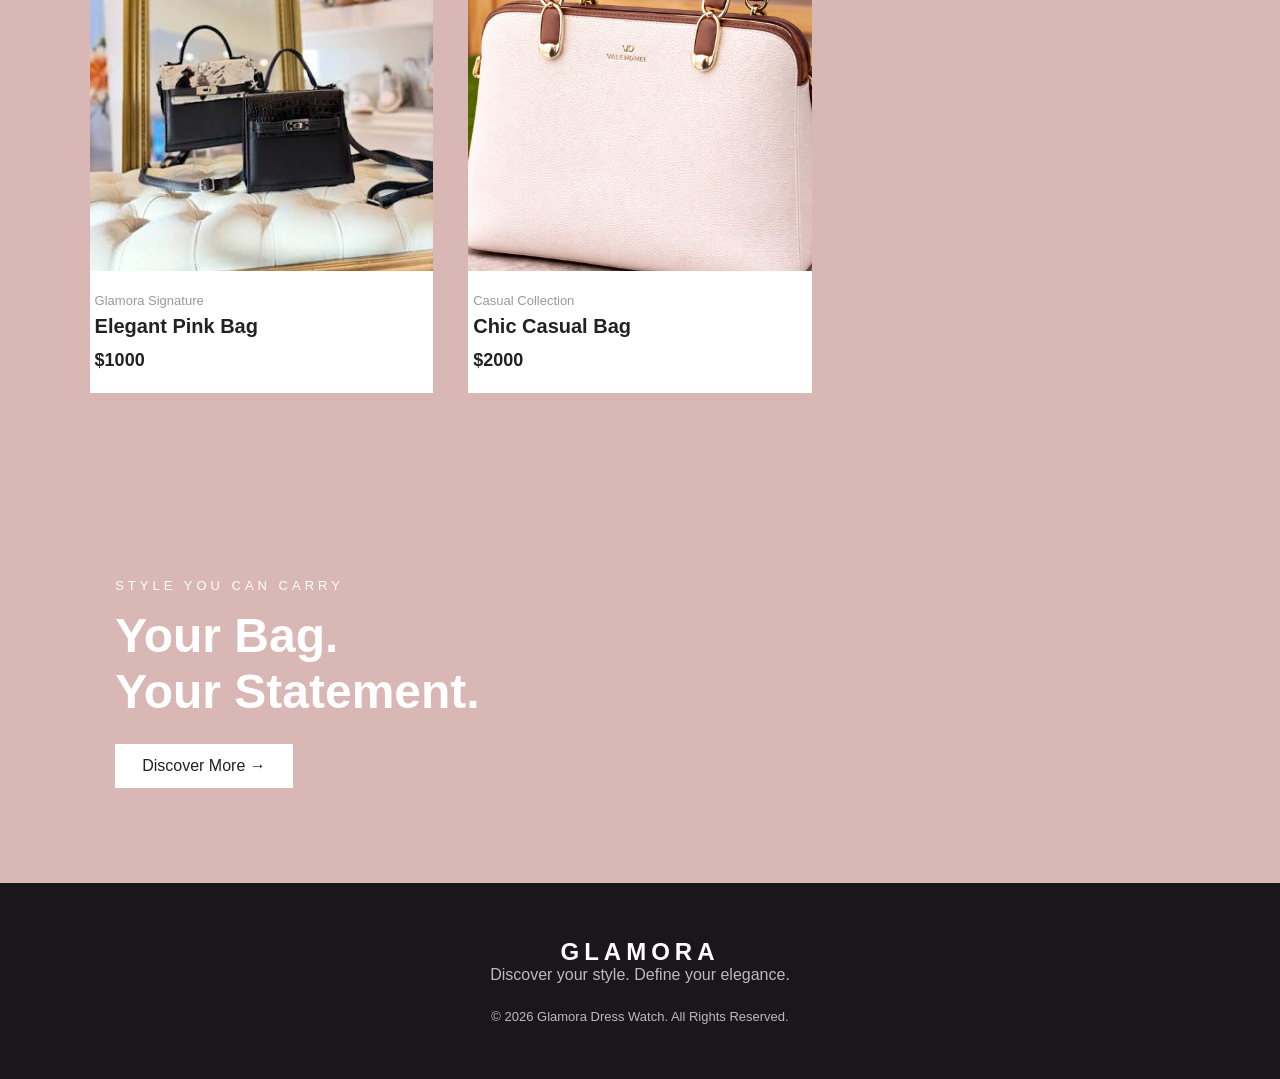
==== commit 37ccd944: "Update bags.html" ====
--- a/bags.html
+++ b/bags.html
@@ -109,17 +109,7 @@
         </div>
 
 
-        <div class="bag-card">
-            <div class="bag-image">
-                <img src="images/Bages3.jpg" alt="Bags">
-            </div>
-
-            <div class="bag-info">
-                <p>Luxury Collection</p>
-                <h3>Luxury Leather Bag</h3>
-                <strong>$4000</strong>
-            </div>
-        </div>
+        
 
 
         <div class="bag-card">
